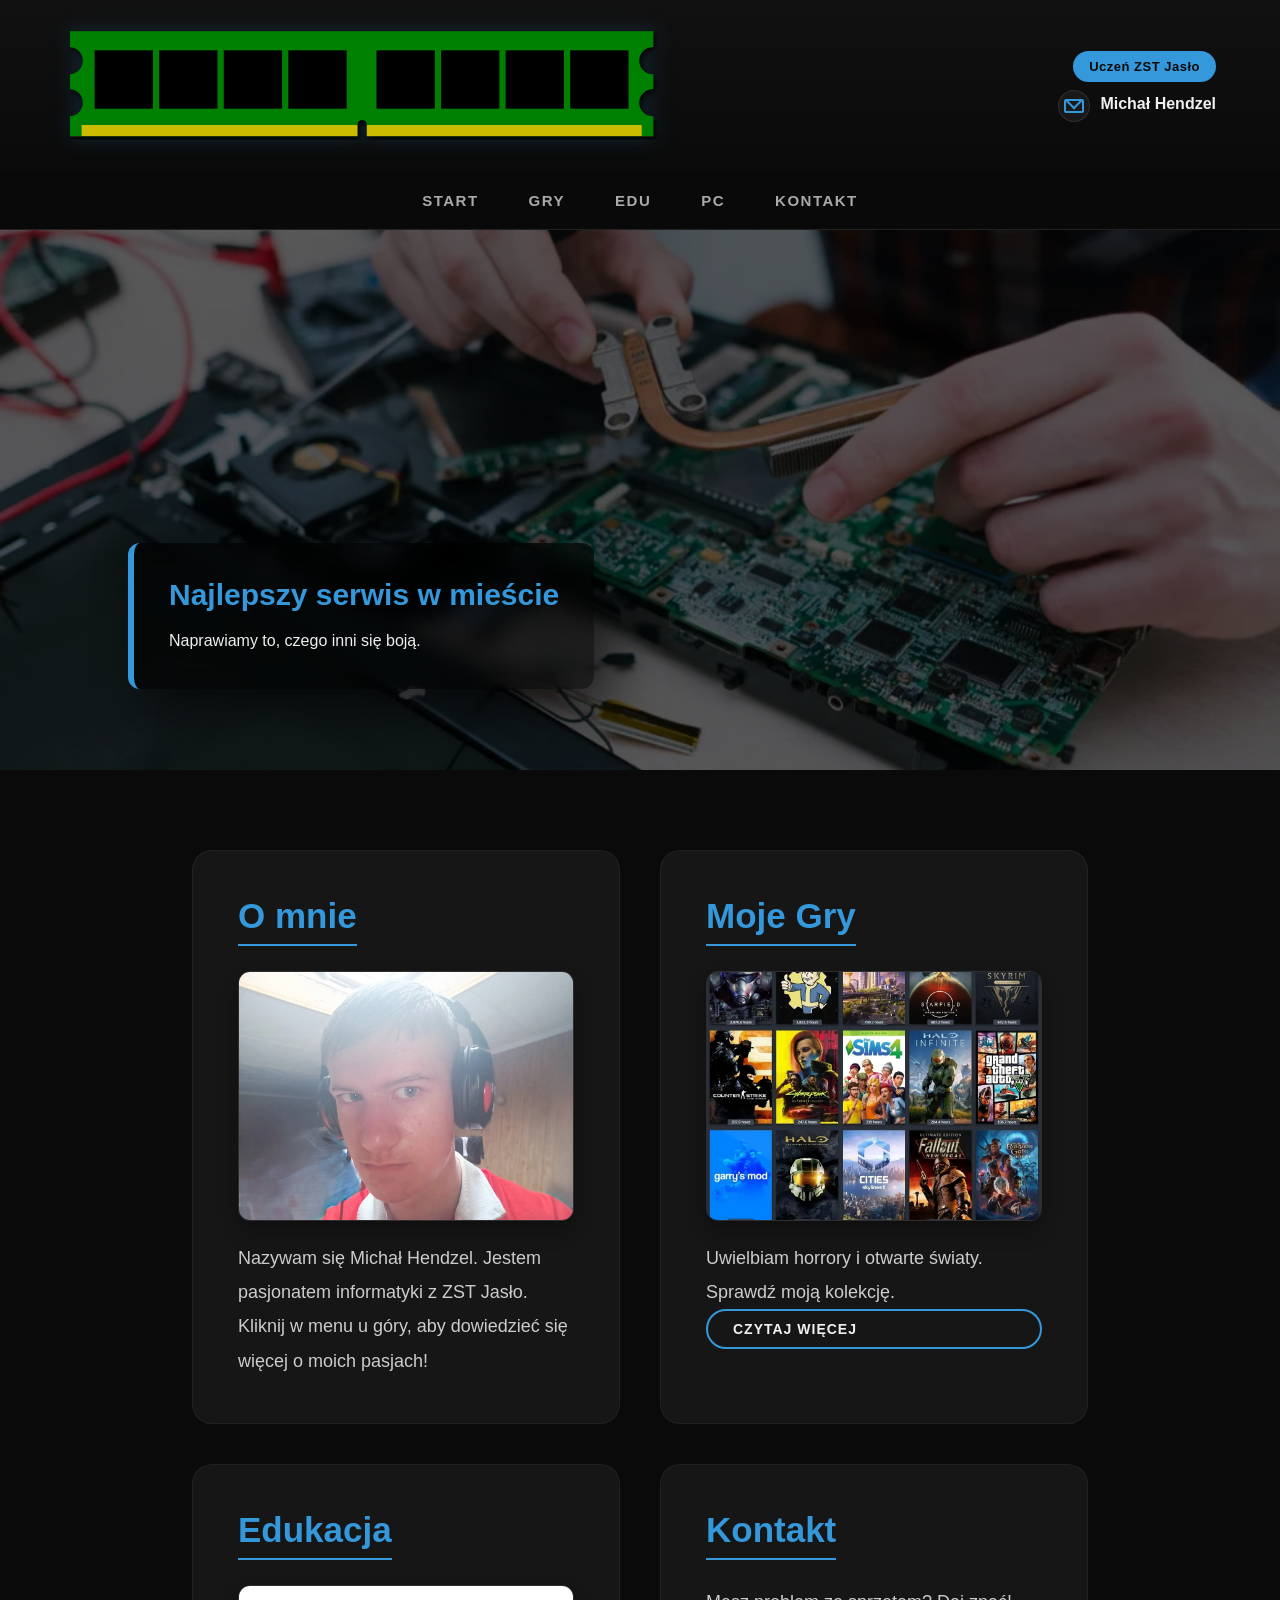
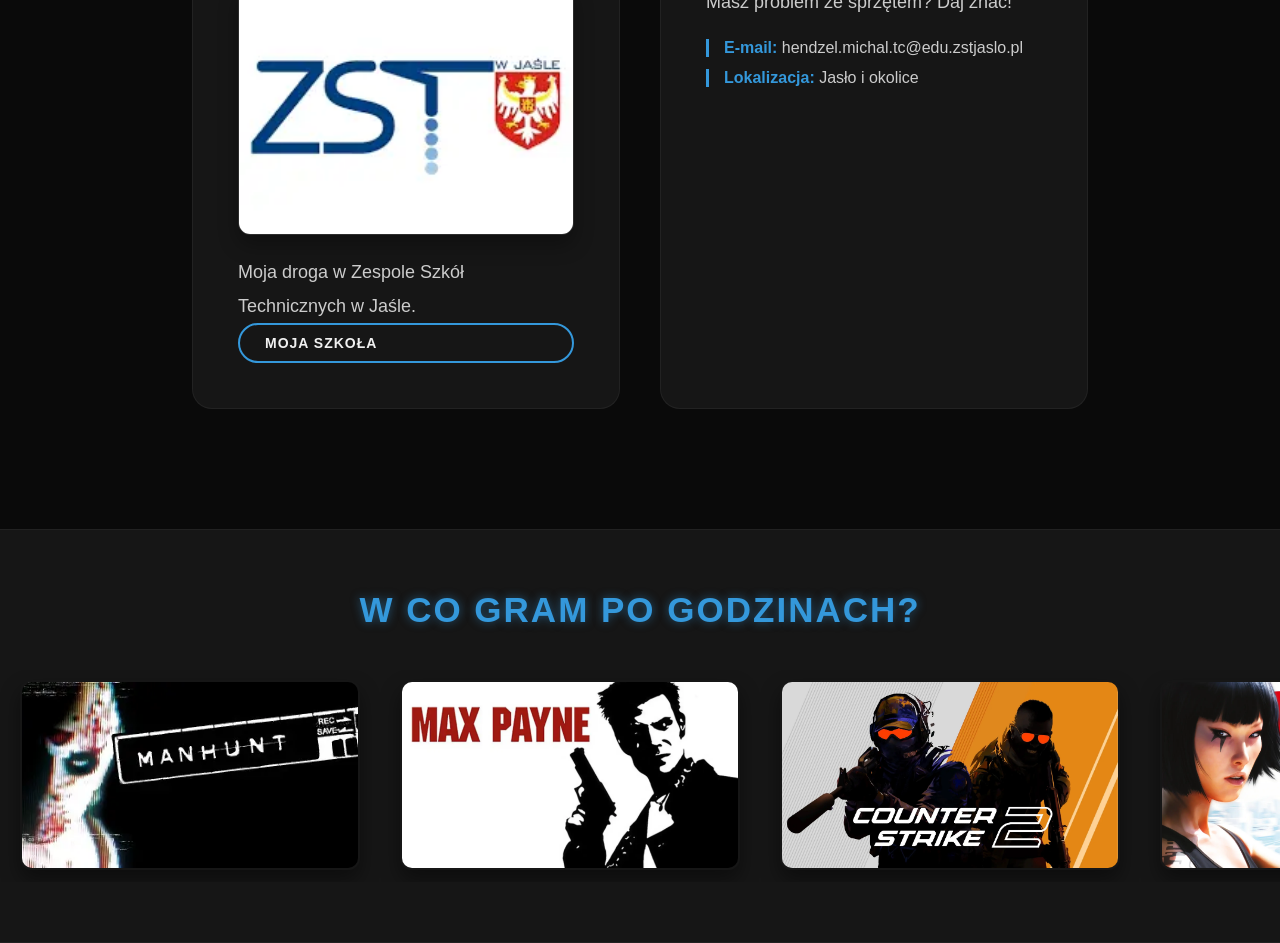
==== index.html @ 5d56629c "Update index.html" ====
<!DOCTYPE html>
<html lang="pl">
<head>
    <meta charset="UTF-8">
    <meta name="description" content="Strona na lekcji Informatyki">
    <meta name="keywords" content="HTML, CSS, Serwis PC, Jasło">
    <meta name="author" content="Michał Hendzel">
    <meta name="viewport" content="width=device-width, initial-scale=1.0">
    <meta name="robots" content="index, follow">
    <link rel="stylesheet" href="styles.css">
    <link rel="shortcut icon" href="favicon.ico" type="image/x-icon">
    <title>Serwis RAM</title>
</head>
<body>
    <div class="wrapper">
        <div class="container">
            <header>
                <div class="titler">
                    <ul>
                        <li>
                            <div class="hoverimage">
                                <a href="index.html"><img src="./ram.webp" fetchpriority="high" width="600" height="110" alt="Serwis RAM Logo"></a>
                            </div>
                        </li>
                        <li class="contact-info">
                            <span class="badge">Uczeń ZST Jasło</span>
                            <a href="mailto:hendzel.michal.tc@edu.zstjaslo.pl" class="mail-link">
                                <div class="emailbox"></div>
                                <span class="user-link">Michał Hendzel</span>
                            </a>
                        </li>
                    </ul>
                </div>
            </header>
        </div>
    </div>
    <nav>
        <ul>
            <li><a href="index.html">Start</a></li>
            <li><a href="gry.html">Gry</a></li>
            <li><a href="edu.html">Edu</a></li>
            <li><a href="pc.html">PC</a></li>
            <li><a href="#kontakt">Kontakt</a></li>
        </ul>
    </nav>
    <div class="slider">
        <div class="slider-track">
            <div class="slide">
                <a><img src="./slider/slide1.webp" fetchpriority="high" alt="Slide 1"></a>
                    <div class="slide-content">
                        <h2>Najlepszy serwis w mieście</h2>
                        <p>Naprawiamy to, czego inni się boją.</p>
                    </div>
            </div>
            <div class="slide">
                <img src="./slider/slide2.webp" loading="lazy" alt="Slide 2">
                    <div class="slide-content">
                        <h2>Innowacje w zakresie technologii</h2>
                        <p>Stawiamy na nowoczesność.</p>
                    </div>
            </div>
            <div class="slide">
                <img src="./slider/slide3.webp" loading="lazy" alt="Slide 3">
                    <div class="slide-content">
                        <h2>Przyjazna atmosfera</h2>
                        <p>Każdy staje się częścią w naprawie sprzętu.</p>
                    </div>
            </div>
            <div class="slide">
                <img src="./slider/slide4.webp" loading="lazy" alt="Slide 4">
                    <div class="slide-content">
                        <h2>Najlepsi profesjonaliści</h2>
                        <p>Gwarantujemy zwrot i zadowolenie klienta.</p>
                    </div>
            </div>
            <div class="slide">
                <img src="./slider/slide5.webp" loading="lazy" alt="Slide 5">
                    <div class="slide-content">
                        <h2>Światowej klasy partnerzy</h2>
                        <p>Najlepsi sponsorzy, którzy mają zaufanie wśród milionów na świecie.</p>
                </div>
            </div>
        </div>
    </div>
    <main class="container-fluid">
        <section id="ja" class="content-card">
            <h2>O mnie</h2>
            <img src="./founder.webp" alt="Zdjęcie o mnie" class="card-img" loading="lazy">
            <p>Nazywam się Michał Hendzel. Jestem pasjonatem informatyki z ZST Jasło.</p>
            <p>Kliknij w menu u góry, aby dowiedzieć się więcej o moich pasjach!</p>
        </section>
        <section class="content-card">
            <h2>Moje Gry</h2>
            <img src="./Games.webp" alt="Gry" class="card-img" loading="lazy">
            <p>Uwielbiam horrory i otwarte światy. Sprawdź moją kolekcję.</p>
            <a href="gry.html" class="footer-btn">Czytaj więcej</a>
        </section>
        <section class="content-card">
            <h2>Edukacja</h2>
            <img src="./Edu.webp" alt="Edukacja" class="card-img" loading="lazy">
            <p>Moja droga w Zespole Szkół Technicznych w Jaśle.</p>
            <a href="edu.html" class="footer-btn">Moja szkoła</a>
        </section>
        <section id="kontakt" class="content-card">
            <h2>Kontakt</h2>
            <p>Masz problem ze sprzętem? Daj znać!</p>
            <ul class="contact-list">
                <li><strong>E-mail:</strong> hendzel.michal.tc@edu.zstjaslo.pl</li>
                <li><strong>Lokalizacja:</strong> Jasło i okolice</li>
            </ul>
        </section>
    </main>
    <div class="games-slider-container">
            <h2 class="games-title">W co gram po godzinach?</h2>
            <div class="games-slider">
                <div class="games-track">
                    <div class="game-item"><a href="https://store.steampowered.com/app/12130/Manhunt"><img src="./gameslider/Game1.webp" loading="lazy" alt="Gra 1"></a></div>
                    <div class="game-item"><a href="https://store.steampowered.com/app/12140/Max_Payne/"><img src="./gameslider/Game2.webp" loading="lazy" alt="Gra 2"></a></div>
                    <div class="game-item"><a href="https://store.steampowered.com/app/730/CounterStrike_2/"><img src="./gameslider/Game3.webp" loading="lazy" alt="Gra 3"></a></div>
                    <div class="game-item"><a href="https://store.steampowered.com/app/17410/Mirrors_Edge"><img src="./gameslider/Game4.webp" loading="lazy" alt="Gra 4"></a></div>
                    <div class="game-item"><a href="https://store.steampowered.com/app/220/HalfLife_2/"><img src="./gameslider/Game5.webp" loading="lazy" alt="Gra 5"></a></div>
                    <div class="game-item"><a href="https://store.steampowered.com/app/12130/Manhunt"><img src="./gameslider/Game1.webp" loading="lazy" alt="Gra 1"></a></div>
                    <div class="game-item"><a href="https://store.steampowered.com/app/12140/Max_Payne/"><img src="./gameslider/Game2.webp" loading="lazy" alt="Gra 2"></a></div>
                    <div class="game-item"><a href="https://store.steampowered.com/app/730/CounterStrike_2/"><img src="./gameslider/Game3.webp" loading="lazy" alt="Gra 3"></a></div>
                    <div class="game-item"><a href="https://store.steampowered.com/app/17410/Mirrors_Edge"><img src="./gameslider/Game4.webp" loading="lazy" alt="Gra 4"></a></div>
                    <div class="game-item"><a href="https://store.steampowered.com/app/220/HalfLife_2/"><img src="./gameslider/Game5.webp" loading="lazy" alt="Gra 5"></a></div>
                </div>
            </div>
        </div>
    <link rel="stylesheet" href="https://cdnjs.cloudflare.com/ajax/libs/font-awesome/6.4.0/css/all.min.css">
</body>
</html>
---- styles.css ----
:root {
  --main-bg: #0a0a0a;
  --text-color: #f0f0f0;
  --accent-color: #3498db;
  --accent-glow: rgba(52, 152, 219, 0.5);
  --glass: rgba(255, 255, 255, 0.05);
  --glass-hover: rgba(255, 255, 255, 0.08);
}

/* scrollbar */
::-webkit-scrollbar {
  width: 10px;
}
::-webkit-scrollbar-track {
  background: #000;
}
::-webkit-scrollbar-thumb {
  background: var(--accent-color);
  border-radius: 5px;
  border: 2px solid #000;
}

* {
  box-sizing: border-box;
  margin: 0;
  padding: 0;
}

html {
  scroll-behavior: smooth;
  font-size: 10px;
}

body {
  background-color: var(--main-bg);
  color: var(--text-color);
  font-family: "Segoe UI", Arial, sans-serif;
  overflow-x: hidden;
}

/* nagłówek */
header {
  padding: 3rem 5%;
  background: linear-gradient(to bottom, #111, transparent);
}

header ul {
  display: flex;
  justify-content: space-between;
  align-items: center;
  list-style-type: none;
  animation: titler 1.2s ease-out forwards;
}

.contact-info {
  display: flex;
  flex-direction: column;
  align-items: flex-end;
  gap: 0.8rem;
}

/* link do maila */
.badge {
  background: var(--accent-color);
  color: #0a0a0a; 
  padding: 0.8rem 1.6rem;
  border-radius: 2rem;
  font-size: 1.3rem;
  font-weight: 800;
  letter-spacing: 0.5px;
}

.mail-link {
  display: flex;
  align-items: center;
  gap: 10px;
  text-decoration: none;
}

/* tło kółka */
.emailbox {
  width: 32px;
  height: 32px;
  border-radius: 50%;
  background: var(--glass);
  position: relative;
  display: flex;
  justify-content: center;
  align-items: center;
  border: 1px solid rgba(255, 255, 255, 0.1);
  transition: 0.3s;
}

/* prostokąt koperty */
.emailbox::before {
  content: "";
  width: 16px;
  height: 10px;
  border: 2px solid var(--accent-color);
  border-radius: 2px;
  position: absolute;
}

/* trójkąt klapki */
.emailbox::after {
  content: "";
  position: absolute;
  width: 10px;
  height: 10px;
  border-left: 2px solid var(--accent-color);
  border-bottom: 2px solid var(--accent-color);
  transform: rotate(-45deg);
  top: 4px;
}

/* hover */
.mail-link:hover .emailbox {
  background: var(--glass-hover);
  box-shadow: 0 0 10px var(--accent-glow);
}

.user-link {
  color: var(--text-color) !important;
  text-decoration: none !important;
  font-size: 1.6rem;
  font-weight: 600;
  transition: all 0.3s ease;
  border-bottom: 1px solid transparent;
  padding-bottom: 2px;
}

.user-link:hover {
  color: var(--accent-color) !important;
  text-shadow: 0 0 10px var(--accent-glow);
  border-bottom: 1px solid var(--accent-color);
}

.hoverimage {
  filter: drop-shadow(0 0 10px rgba(52, 152, 219, 0.2));
  transition: 0.5s cubic-bezier(0.175, 0.885, 0.32, 1.275);
}

.hoverimage:hover {
  transform: scale(1.05) rotate(-1deg);
  filter: drop-shadow(0 0 20px var(--accent-color));
}

@keyframes titler {
  0% {
    opacity: 0;
    transform: translateY(20px);
  }
  100% {
    opacity: 1;
    transform: translateY(0);
  }
}

/* nawigacja */
nav {
  position: sticky;
  top: 0;
  width: 100%;
  background-color: rgba(10, 10, 10, 0.85);
  backdrop-filter: blur(12px);
  z-index: 1000;
  padding: 2rem 0;
  border-bottom: 1px solid rgba(255, 255, 255, 0.1);
}

nav ul {
  display: flex;
  justify-content: center;
  list-style: none;
  gap: 5rem;
}

nav ul li a {
  color: #aaa;
  text-decoration: none;
  font-size: 1.5rem;
  font-weight: 700;
  text-transform: uppercase;
  transition: 0.3s;
  letter-spacing: 1.5px;
}

nav ul li a:hover {
  color: var(--accent-color);
  text-shadow: 0 0 12px var(--accent-glow);
}

/* slider */
.slider {
  width: 100%;
  height: 60vh;
  overflow: hidden;
  position: relative;
}

.slider-track {
  width: 500%;
  height: 100%;
  display: flex;
  animation: sliding 25s infinite ease-in-out;
}

.slide {
  width: 20%;
  height: 100%;
  position: relative;
}

.slide img {
  width: 100%;
  height: 100%;
  object-fit: cover;
  filter: brightness(0.35);
}

.slide-content {
  position: absolute;
  bottom: 15%;
  left: 10%;
  background: rgba(0, 0, 0, 0.65);
  backdrop-filter: blur(10px);
  padding: 3.5rem;
  border-radius: 12px;
  max-width: 600px;
  border-left: 6px solid var(--accent-color);
  box-shadow: 20px 20px 50px rgba(0, 0, 0, 0.6);
}

.slide-content h2 {
  font-size: 3rem;
  margin-bottom: 1.5rem;
  color: var(--accent-color);
}

.slide-content p {
  font-size: 1.6rem;
  line-height: 1.7;
  color: #eee;
}

@keyframes sliding {
  0%, 15% { transform: translateX(0); }
  20%, 35% { transform: translateX(-20%); }
  40%, 55% { transform: translateX(-40%); }
  60%, 75% { transform: translateX(-60%); }
  80%, 95% { transform: translateX(-80%); }
  100% { transform: translateX(0); }
}

/* treść */
.container-fluid {
  padding: 8rem 15%;
  display: grid;
  grid-template-columns: repeat(auto-fit, minmax(400px, 1fr));
  gap: 4rem;
}

.content-card {
  background: var(--glass);
  padding: 4.5rem;
  border-radius: 20px;
  border: 1px solid rgba(255, 255, 255, 0.05);
  transition: 0.4s cubic-bezier(0.4, 0, 0.2, 1);
  display: flex;
  flex-direction: column;
}

.content-card:hover {
  background: var(--glass-hover);
  transform: translateY(-8px);
  border-color: var(--accent-color);
  box-shadow: 0 20px 40px rgba(0, 0, 0, 0.4);
}

.content-card h2 {
  font-size: 3.5rem;
  margin-bottom: 2.5rem;
  color: var(--accent-color);
  display: inline-block;
  border-bottom: 2px solid var(--accent-color);
  padding-bottom: 8px;
  align-self: flex-start;
}

.container-fluid p {
  font-size: 1.8rem;
  line-height: 1.9;
  color: #ccc;
}

strong {
  color: var(--accent-color);
}

footer {
  text-align: center;
  padding: 6rem;
  color: #aaa;
  font-size: 1.3rem;
}

.footer-line {
  width: 80px;
  height: 2px;
  background: var(--accent-color);
  margin: 0 auto 2.5rem;
  opacity: 0.4;
}

/* zdjęcia */
.card-img {
  width: 100%;
  height: 250px;
  object-fit: cover;
  border-radius: 12px;
  margin-bottom: 2rem;
  border: 1px solid rgba(255, 255, 255, 0.1);
  box-shadow: 0 10px 20px rgba(0, 0, 0, 0.3);
}

/* kontakt */
.contact-list {
  list-style: none;
  margin-top: 2rem;
}

.contact-list li {
  font-size: 1.6rem;
  color: #ccc;
  margin-bottom: 1.2rem;
  padding-left: 1.5rem;
  border-left: 3px solid var(--accent-color);
}

/* przyciski footer */
.footer-buttons {
  display: flex;
  justify-content: center;
  gap: 2rem;
  margin-bottom: 3rem;
  flex-wrap: wrap;
}

.footer-btn {
  background: transparent;
  color: var(--text-color);
  text-decoration: none;
  padding: 1rem 2.5rem;
  border: 2px solid var(--accent-color);
  border-radius: 30px;
  font-size: 1.4rem;
  font-weight: 600;
  transition: 0.3s cubic-bezier(0.175, 0.885, 0.32, 1.275);
  text-transform: uppercase;
  letter-spacing: 1px;
}

.footer-btn:hover {
  background: var(--accent-color);
  color: #fff;
  box-shadow: 0 0 15px var(--accent-glow);
  transform: translateY(-3px);
}

/* na smartfony */
.hoverimage img {
  max-width: 100%;
  height: auto;
}

/* socjale */
.social-media {
  display: flex;
  justify-content: center;
  gap: 2rem;
  margin-bottom: 2.5rem;
}

.social-icon {
  display: flex;
  justify-content: center;
  align-items: center;
  width: 50px;
  height: 50px;
  background: var(--glass);
  color: var(--text-color);
  text-decoration: none;
  border-radius: 50%;
  font-size: 2.2rem;
  border: 1px solid rgba(255, 255, 255, 0.1);
  transition: 0.4s cubic-bezier(0.175, 0.885, 0.32, 1.275);
}

.social-icon.steam:hover {
  background: #171a21;
  color: #fff;
  box-shadow: 0 0 20px #171a21;
  border-color: #171a21;
  transform: translateY(-5px);
}
.social-icon.facebook:hover {
  background: #1877f2;
  color: #fff;
  box-shadow: 0 0 20px #1877f2;
  border-color: #1877f2;
  transform: translateY(-5px);
}
.social-icon.youtube:hover {
  background: #ff0000;
  color: #fff;
  box-shadow: 0 0 20px #ff0000;
  border-color: #ff0000;
  transform: translateY(-5px);
}

/* Slider z grami */
.games-track {
  display: flex;
  width: calc(380px * 10); 
  animation: scrollGames 25s linear infinite;
}

.games-slider-container {
  padding: 6rem 0;
  margin-top: 4rem;
  background: var(--glass);
  border-top: 1px solid rgba(255, 255, 255, 0.05);
  border-bottom: 1px solid rgba(255, 255, 255, 0.05);
}

.games-title {
  text-align: center;
  font-size: 3.5rem;
  color: var(--accent-color);
  margin-bottom: 4rem;
  text-transform: uppercase;
  letter-spacing: 2px;
  text-shadow: 0 0 10px var(--accent-glow);
}

.games-slider {
  overflow: hidden;
  position: relative;
  width: 100%;
  padding: 1rem 0;
}

.games-slider:hover .games-track {
  animation-play-state: paused;
}

.game-item {
  width: 340px;
  margin: 0 20px;
  flex-shrink: 0;
}

.game-item img {
  width: 100%;
  height: 190px;
  object-fit: cover;
  border-radius: 12px;
  box-shadow: 0 10px 20px rgba(0, 0, 0, 0.4);
  border: 2px solid transparent;
  transition: 0.3s cubic-bezier(0.175, 0.885, 0.32, 1.275);
}

.game-item:hover img {
  transform: scale(1.08) translateY(-10px);
  border-color: var(--accent-color);
  box-shadow: 0 15px 30px var(--accent-glow);
}

@keyframes scrollGames {
  0% { transform: translateX(0); }
  100% { transform: translateX(calc(-380px * 5)); }
}

/* mediaquerry */
@media (max-width: 768px) {
  header ul {
    flex-direction: column;
    gap: 2.5rem;
    text-align: center;
  }
  
  .contact-info { align-items: center; }

  nav ul {
    gap: 1.5rem;
    flex-wrap: wrap; 
    padding: 0 1.5rem;
  }
  
  nav ul li a { font-size: 1.3rem; }

  .slide-content {
    width: 90%;
    left: 5%;
    bottom: 5%;
    padding: 2rem;
  }
  
  .slide-content h2 { font-size: 2.2rem; }
  .slide-content p { font-size: 1.4rem; }

  .container-fluid {
    padding: 4rem 5%;
    grid-template-columns: 1fr;
  }
  
  .content-card { padding: 2.5rem; }
  .content-card h2 { font-size: 2.8rem; }
  .container-fluid p { font-size: 1.6rem; }

  .footer-buttons {
    flex-direction: column;
    align-items: center;
    gap: 1.5rem;
  }
  
  .footer-btn { width: 80%; text-align: center; }
  .games-title { font-size: 2.5rem; }
}
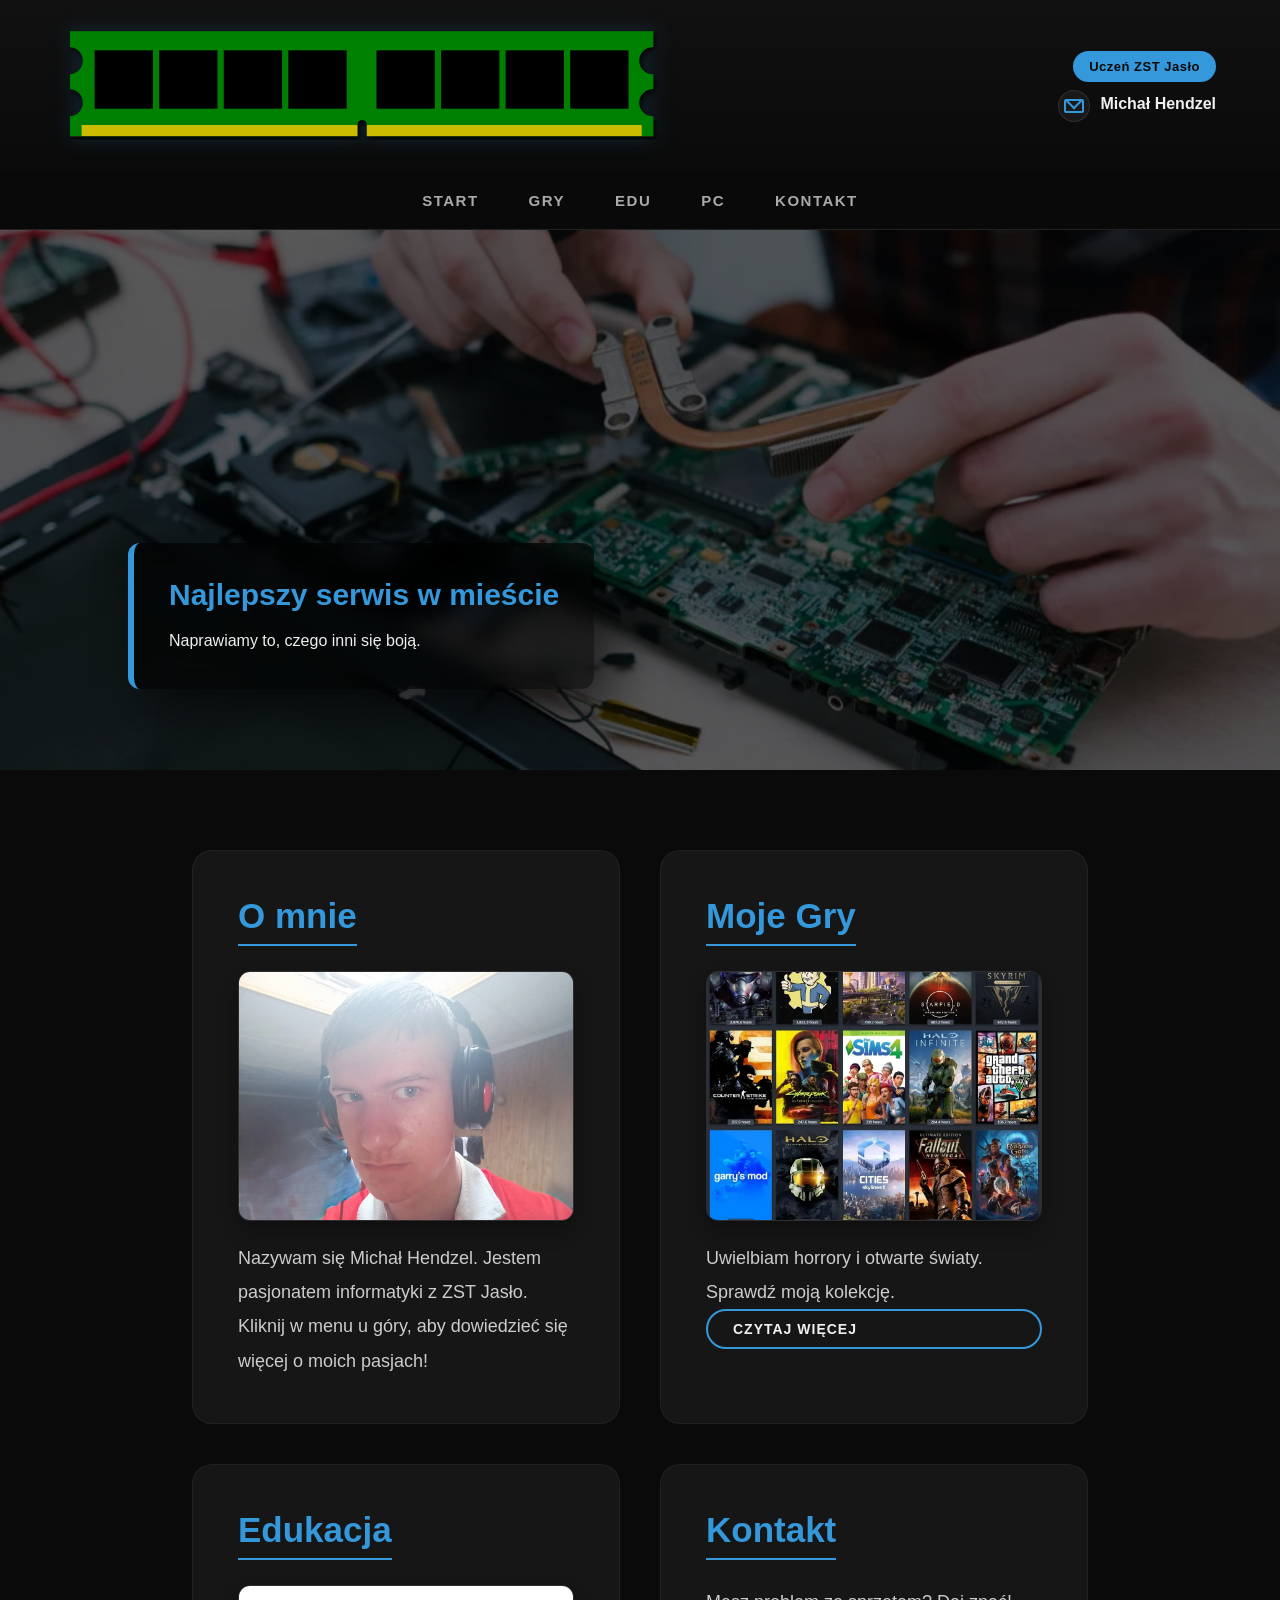
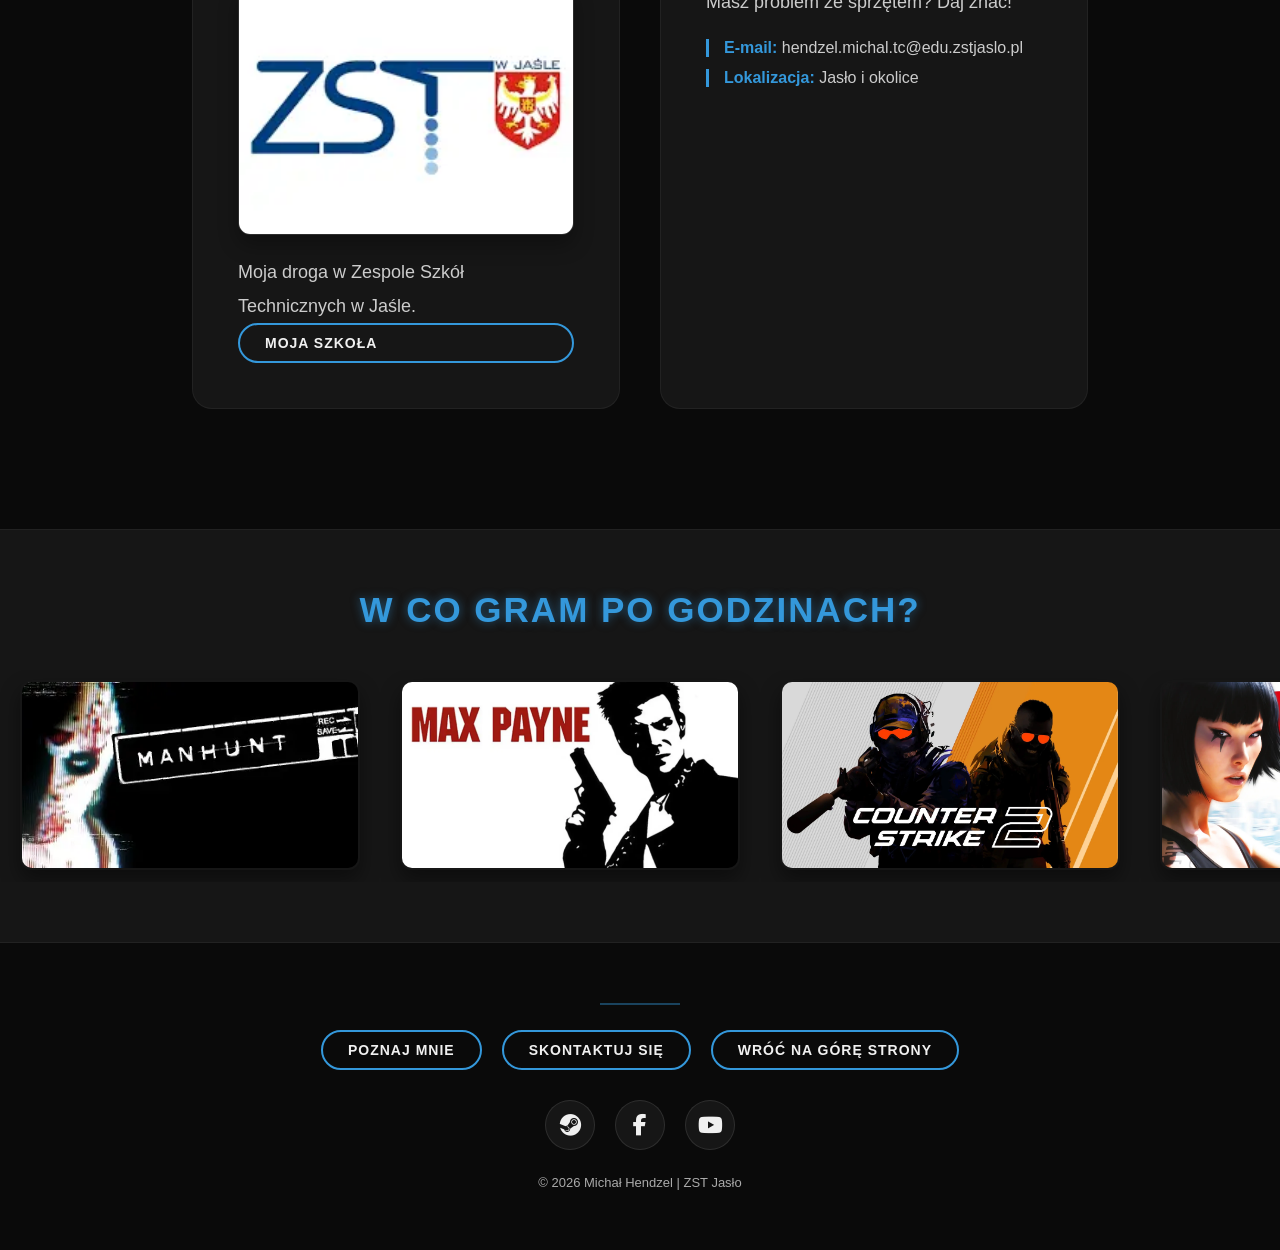
==== commit 9c838f4c: "Update index.html" ====
--- a/index.html
+++ b/index.html
@@ -127,6 +127,20 @@
                 </div>
             </div>
         </div>
+    <footer>
+            <div class="footer-line"></div>
+            <div class="footer-buttons">
+                <a href="#ja" class="footer-btn">Poznaj mnie</a>
+                <a href="#kontakt" class="footer-btn">Skontaktuj się</a>
+                <a href="#" class="footer-btn">Wróć na górę strony</a>
+            </div>
+            <div class="social-media">
+                <a href="https://steamcommunity.com/id/GamerPlayer97" class="social-icon steam" target="_blank" title="Mój Steam"><i class="fa-brands fa-steam"></i></a>
+                <a href="https://www.facebook.com/people/Micha%C5%82-Hendzel/pfbid0318wkcuoJ5RWeJetT8RRsPYd2ovLjN7EcQnAsqYCPw63MUCGpZYva2mGZDVVe5e88l" class="social-icon facebook" target="_blank" title="Mój Facebook"><i class="fa-brands fa-facebook-f"></i></a>
+                <a href="https://www.youtube.com/@Micha%C5%82Hendzel-s5s" class="social-icon youtube" target="_blank" title="Mój YouTube"><i class="fa-brands fa-youtube"></i></a>
+            </div>
+        <p>&copy; 2026 Michał Hendzel | ZST Jasło</p>
+    </footer>
     <link rel="stylesheet" href="https://cdnjs.cloudflare.com/ajax/libs/font-awesome/6.4.0/css/all.min.css">
 </body>
 </html>
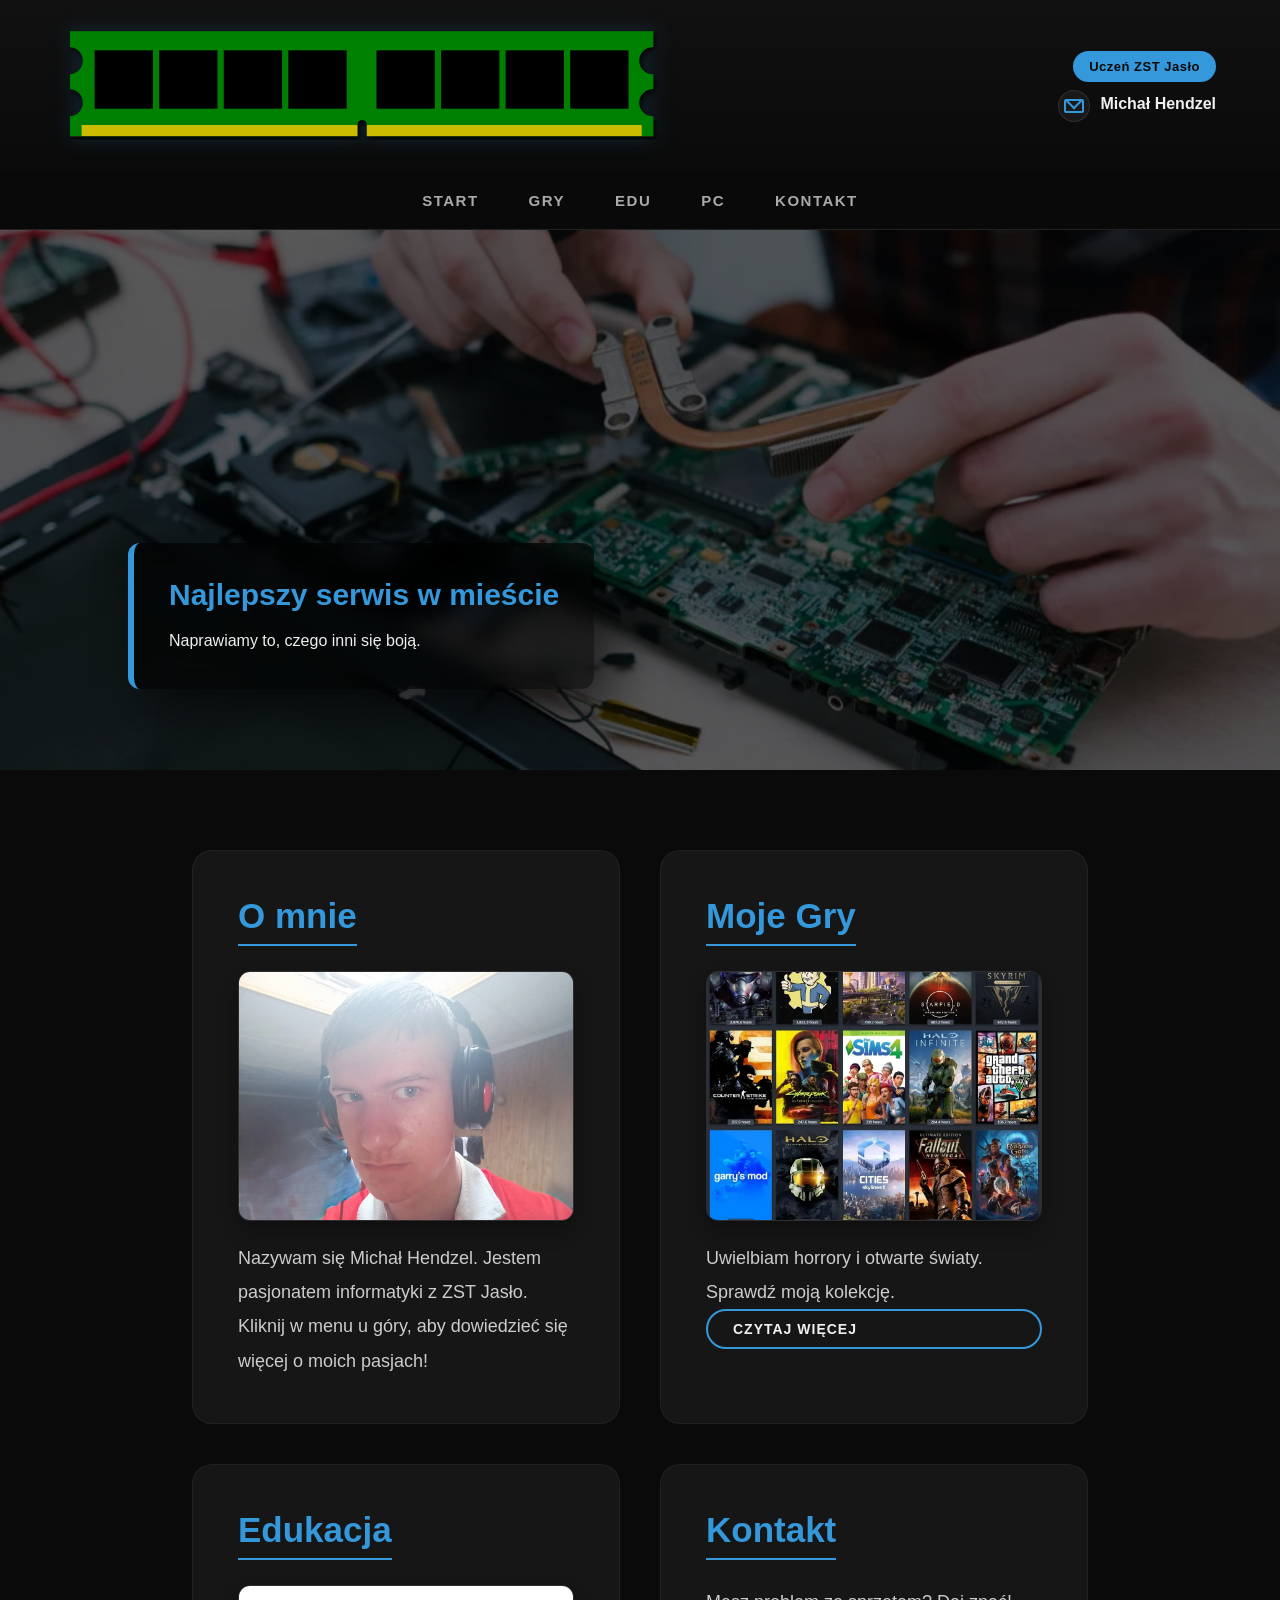
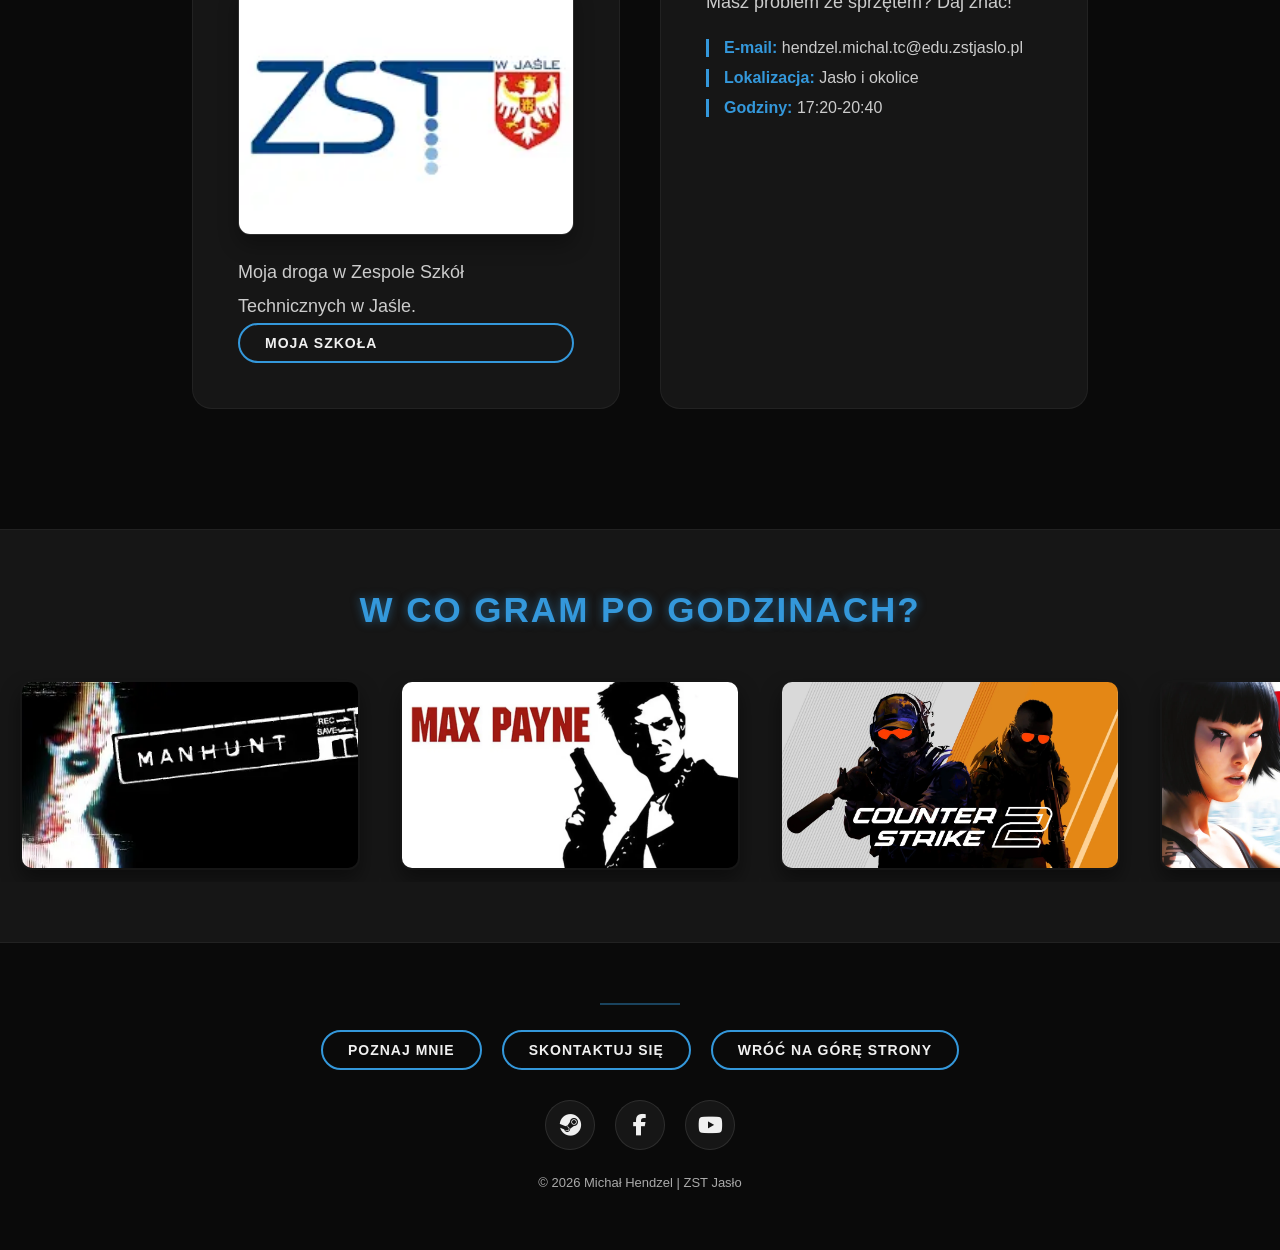
==== commit c3c6f264: "Update index.html" ====
--- a/index.html
+++ b/index.html
@@ -107,6 +107,7 @@
             <ul class="contact-list">
                 <li><strong>E-mail:</strong> hendzel.michal.tc@edu.zstjaslo.pl</li>
                 <li><strong>Lokalizacja:</strong> Jasło i okolice</li>
+                <li><strong>Godziny:</strong> 17:20-20:40</li>
             </ul>
         </section>
     </main>
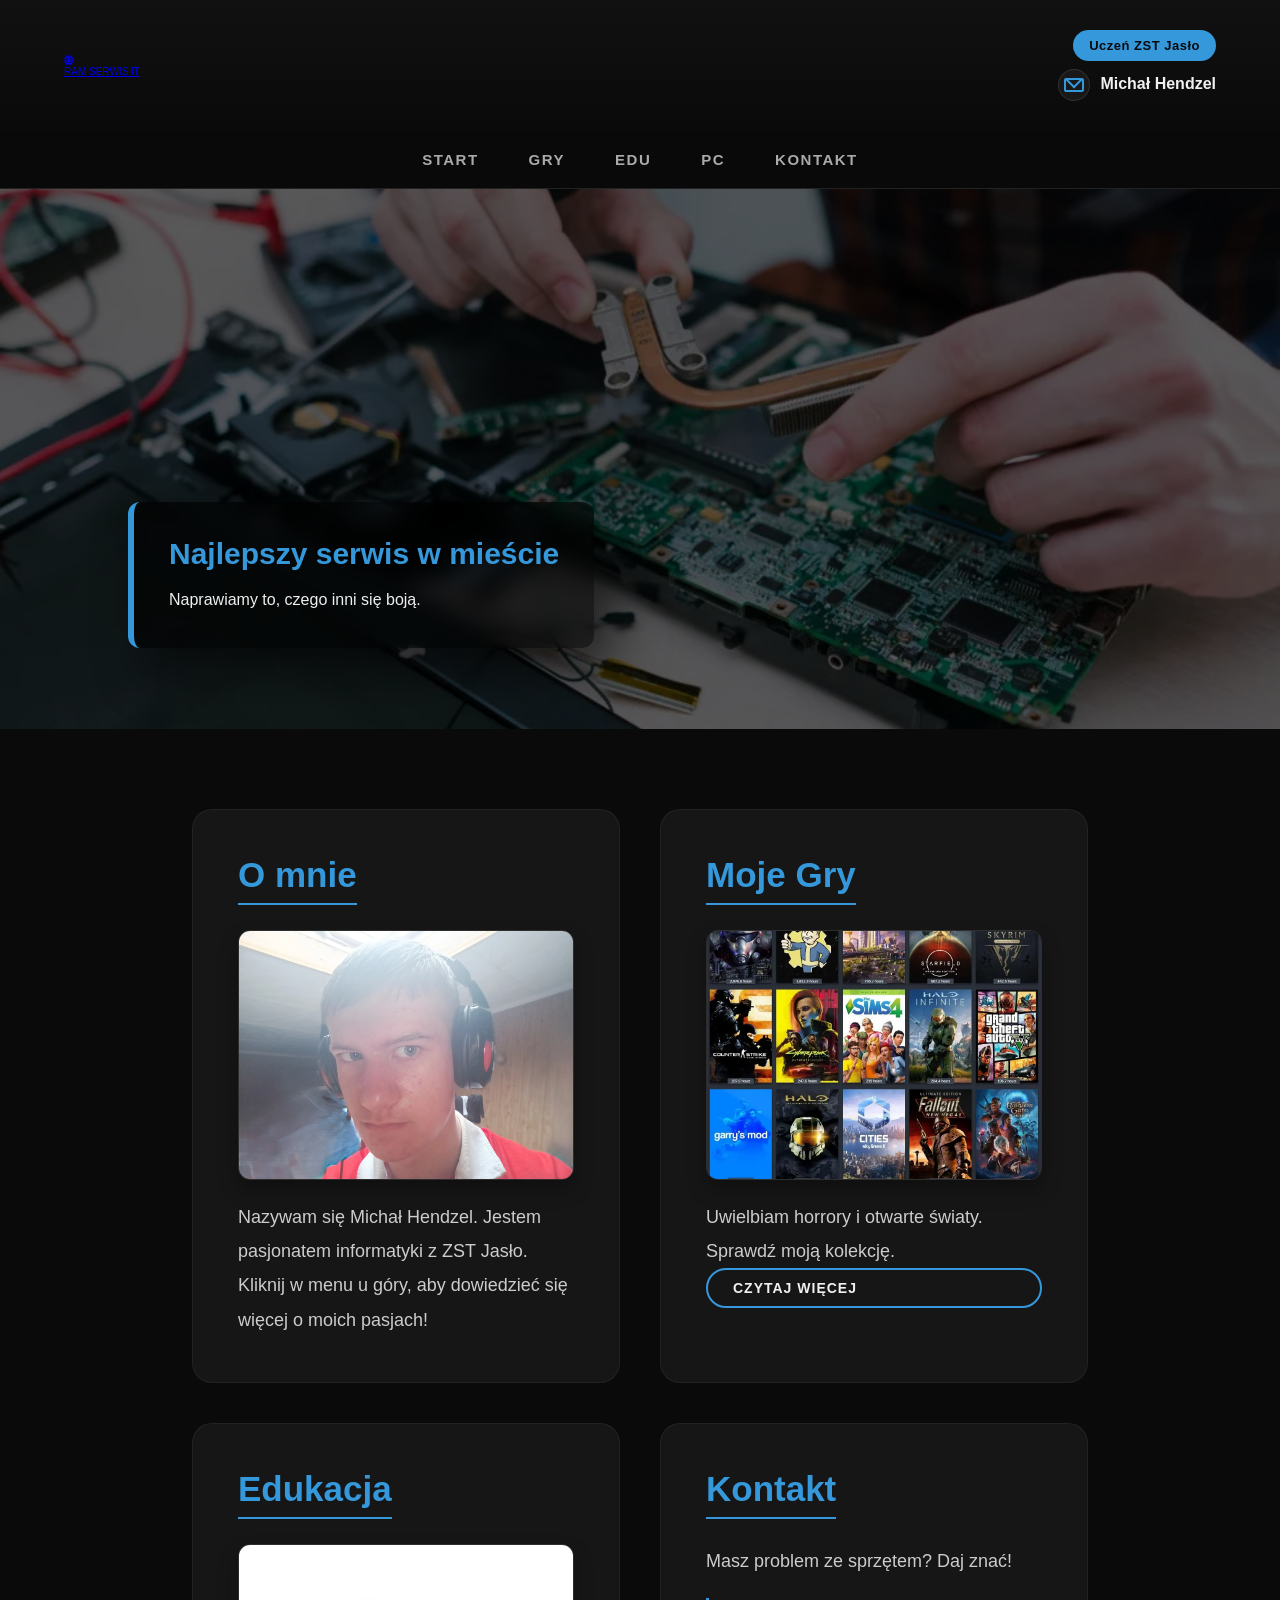
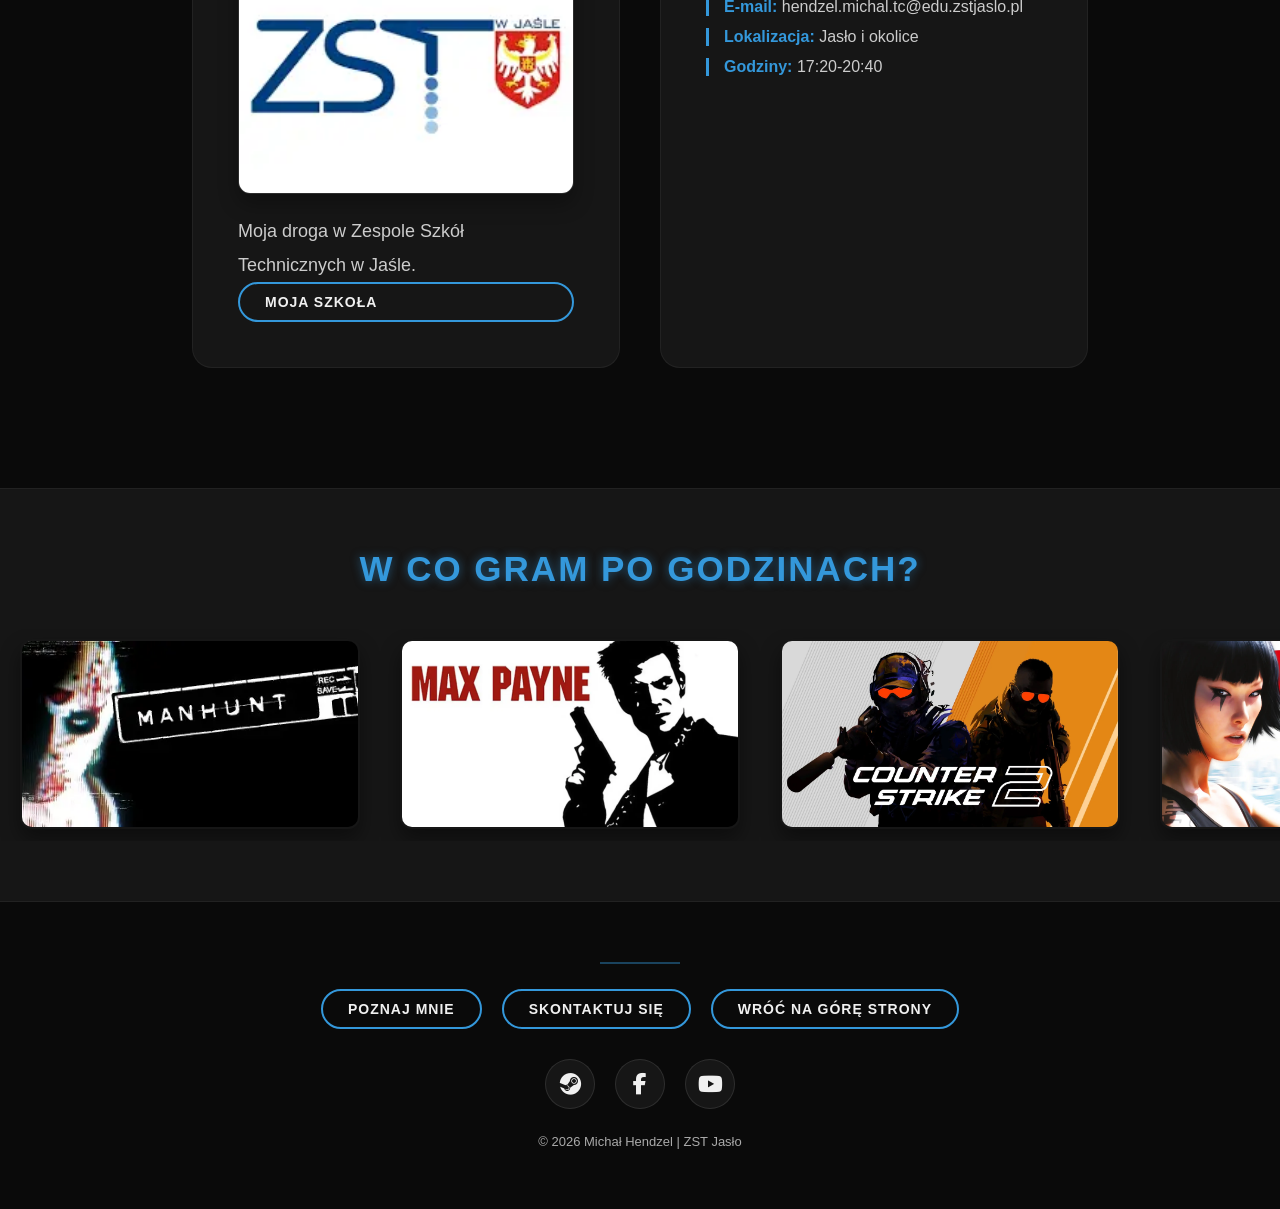
==== commit d7217c33: "Update index.html" ====
--- a/index.html
+++ b/index.html
@@ -18,9 +18,17 @@
                 <div class="titler">
                     <ul>
                         <li>
-                            <div class="hoverimage">
-                                <a href="index.html"><img src="./ram.webp" fetchpriority="high" width="600" height="110" alt="Serwis RAM Logo"></a>
-                            </div>
+                            <a href="index.html" class="logo-link">
+                                <div class="modern-logo">
+                                    <div class="logo-icon-box">
+                                        <i class="fa-solid fa-microchip logo-icon"></i>
+                                    </div>
+                                    <div class="logo-text-group">
+                                        <span class="logo-text">R<span>A</span>M</span>
+                                        <span class="logo-sub">SERWIS IT</span>
+                                    </div>
+                                </div>
+                            </a>
                         </li>
                         <li class="contact-info">
                             <span class="badge">Uczeń ZST Jasło</span>
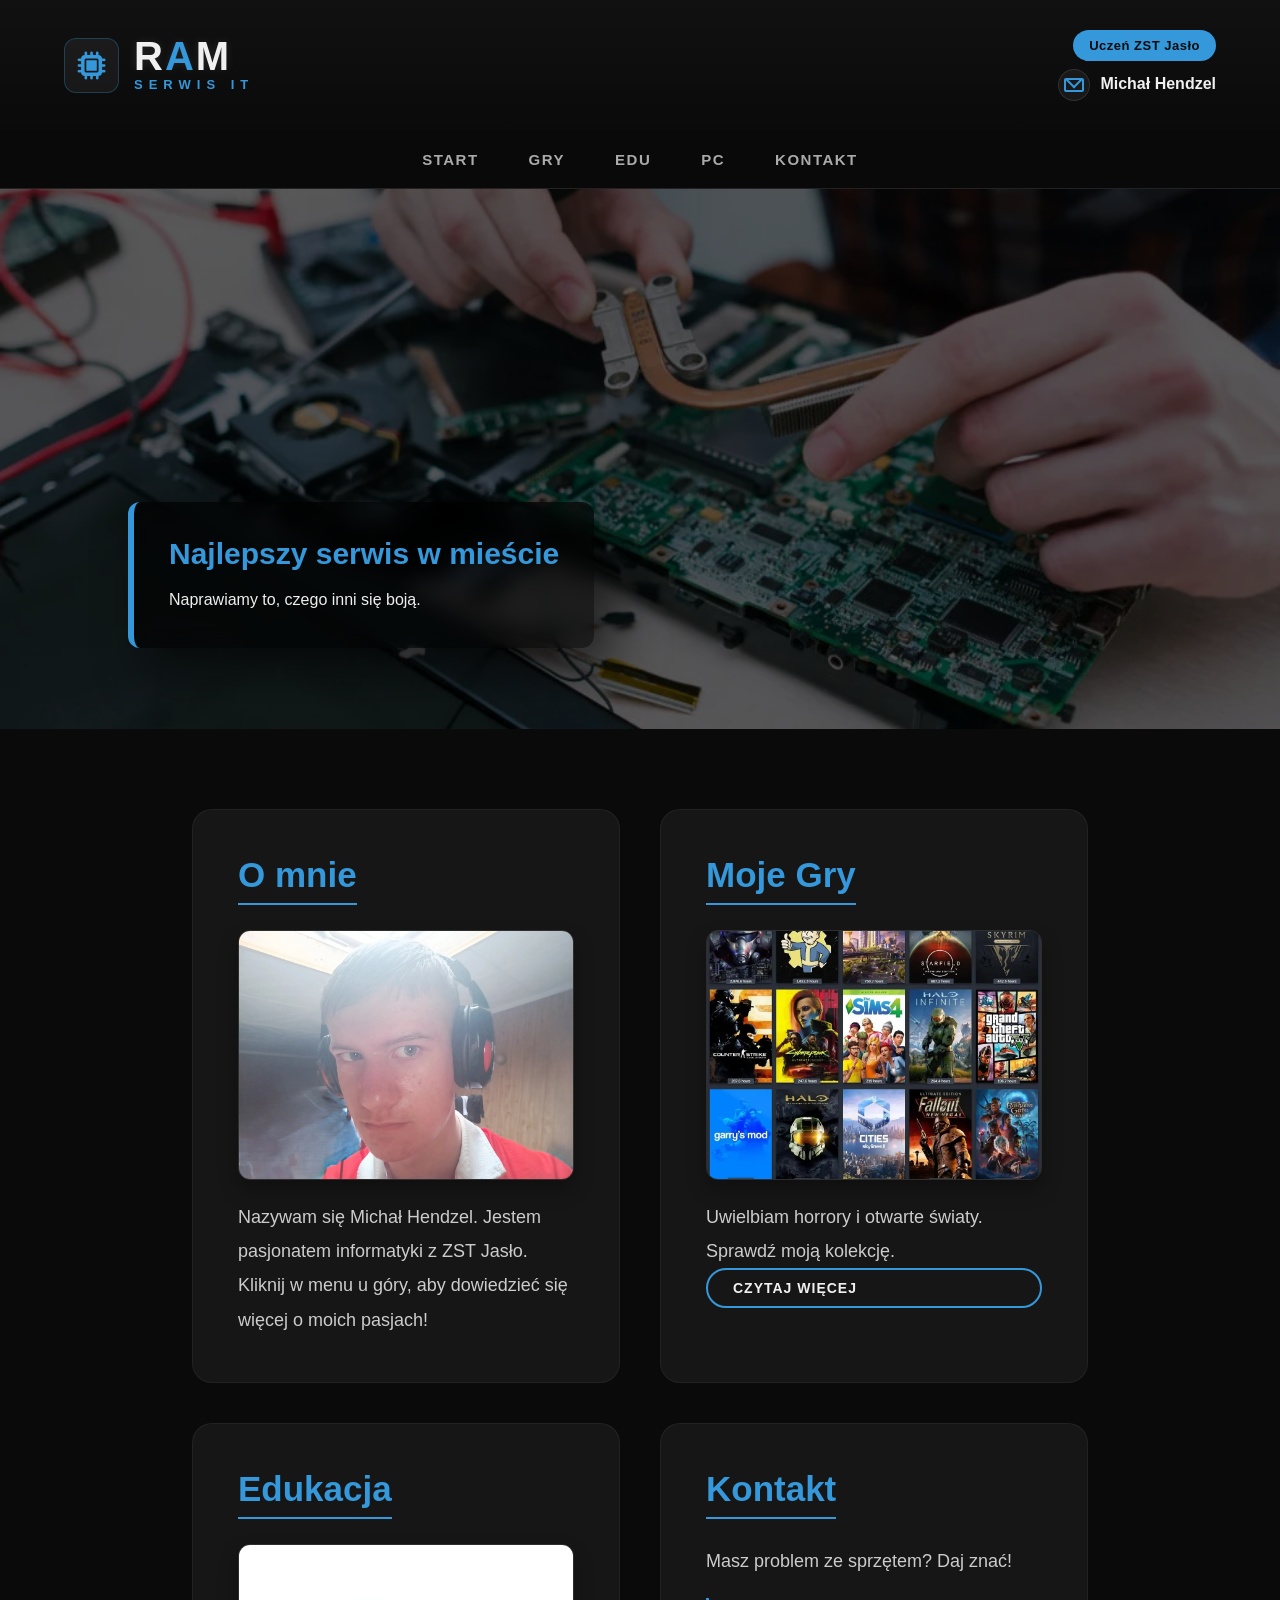
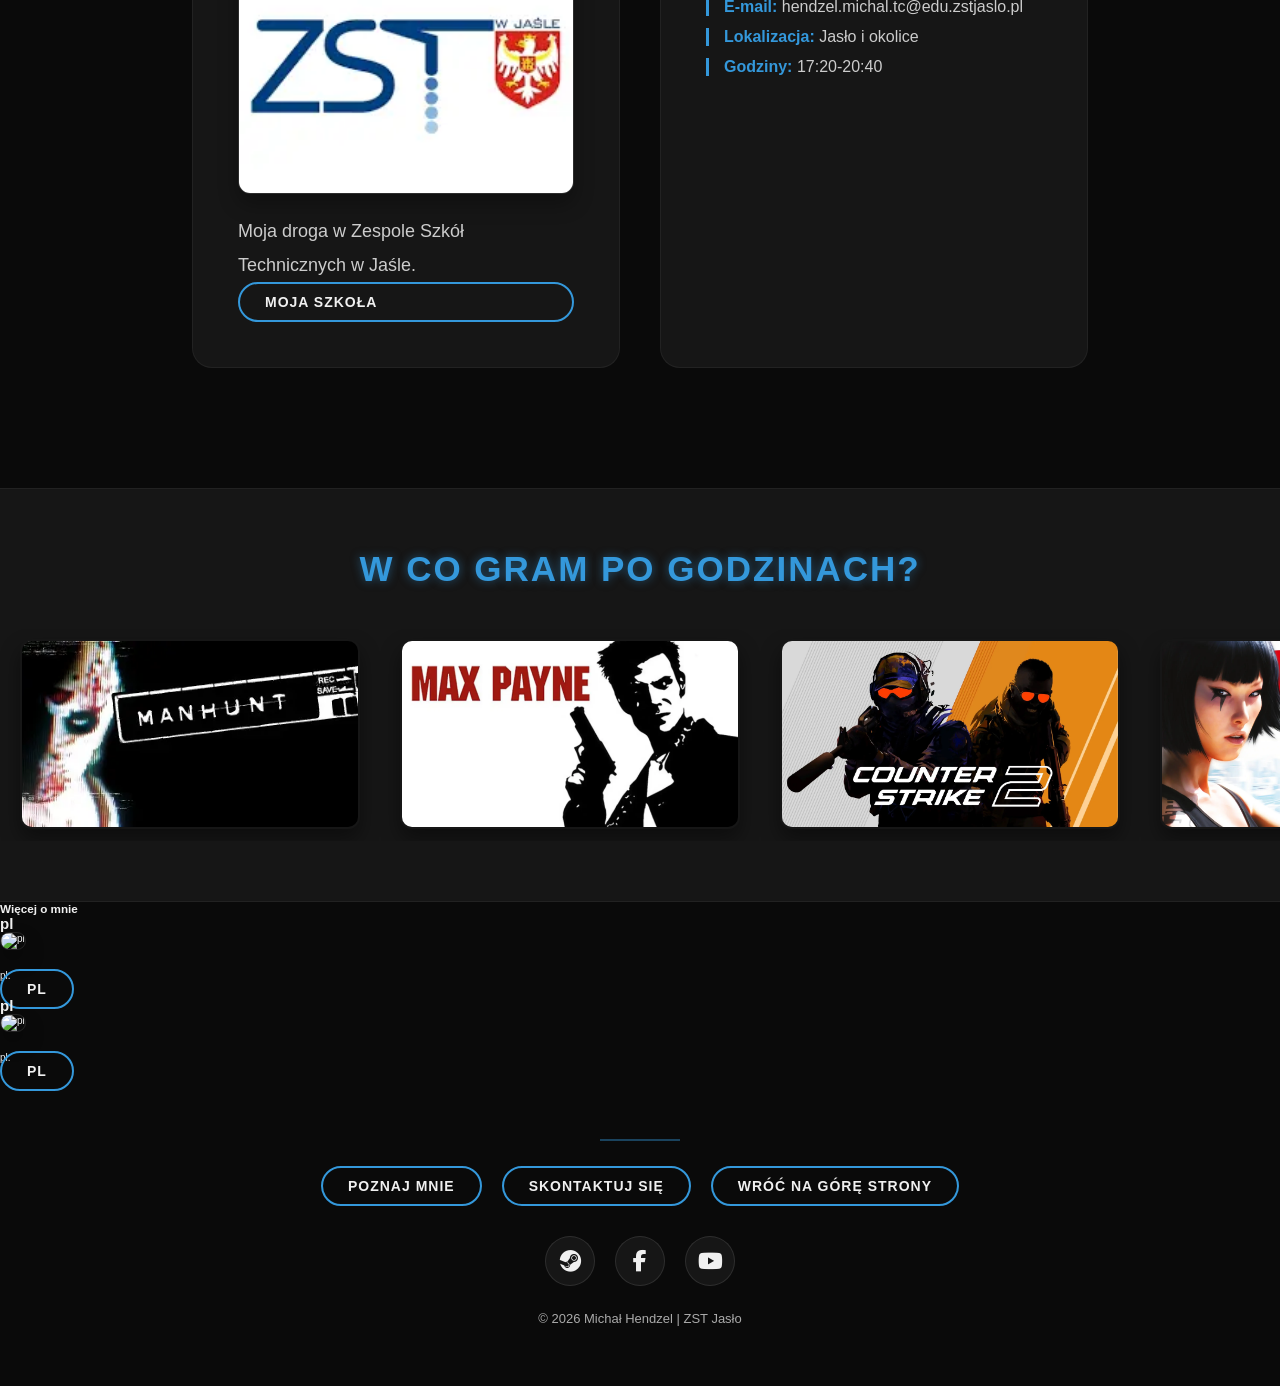
==== commit e2efc5fe: "Update index.html" ====
--- a/index.html
+++ b/index.html
@@ -136,6 +136,21 @@
                 </div>
             </div>
         </div>
+    <div class="cards">
+            <h3 class="cards-title">Więcej o mnie</h3>
+            <section class="anothercontent">
+                <h2>pl</h2>
+                <img src="pl" alt="pl" class="card-img" loading="lazy">
+                <p>pl.</p>
+                <a href="pl" class="footer-btn">pl</a>
+            </section>
+            <section class="anothercontent">
+                <h2>pl</h2>
+                <img src="pl" alt="pl" class="card-img" loading="lazy">
+                <p>pl.</p>
+                <a href="pl" class="footer-btn">pl</a>
+            </section>
+        </div>
     <footer>
             <div class="footer-line"></div>
             <div class="footer-buttons">
--- a/styles.css
+++ b/styles.css
@@ -135,14 +135,81 @@
   border-bottom: 1px solid var(--accent-color);
 }
 
-.hoverimage {
-  filter: drop-shadow(0 0 10px rgba(52, 152, 219, 0.2));
-  transition: 0.5s cubic-bezier(0.175, 0.885, 0.32, 1.275);
-}
-
-.hoverimage:hover {
+/* logo */
+
+.logo-link {
+  text-decoration: none !important;
+  display: block;
+}
+
+.modern-logo {
+ 	display: flex;
+  align-items: center;
+  gap: 15px;
+  transition: 0.3s cubic-bezier(0.175, 0.885, 0.32, 1.275);
+}
+
+.modern-logo:hover {
   transform: scale(1.05) rotate(-1deg);
-  filter: drop-shadow(0 0 20px var(--accent-color));
+  filter: drop-shadow(0 0 15px var(--accent-glow));
+}
+
+.logo-icon-box {
+  width: 55px;
+  height: 55px;
+  background: var(--glass);
+  border-radius: 12px;
+  display: flex;
+  justify-content: center;
+  align-items: center;
+  border: 1px solid rgba(52, 152, 219, 0.3);
+  transition: 0.4s;
+}
+
+.logo-icon {
+  font-size: 2.8rem;
+  color: var(--accent-color);
+  transition: 0.4s;
+}
+
+.logo-text-group {
+  display: flex;
+  flex-direction: column;
+  justify-content: center;
+}
+
+.logo-text {
+  font-size: 4rem;
+  font-weight: 900;
+  color: var(--text-color);
+  letter-spacing: 2px;
+  text-transform: uppercase;
+  line-height: 0.85;
+  text-shadow: 0 0 10px rgba(255, 255, 255, 0.1);
+}
+
+.logo-text span {
+color: var(--accent-color);
+}
+
+.logo-sub {
+  font-size: 1.3rem;
+  font-weight: 700;
+  color: var(--accent-color);
+  letter-spacing: 6px;
+  text-transform: uppercase;
+  margin-top: 4px;
+}
+
+.logo-link:hover .logo-icon-box {
+  background: var(--accent-color);
+  border-color: var(--text-color);
+  box-shadow: 0 0 20px var(--accent-color);
+}
+
+.logo-link:hover .logo-icon {
+  color: #000;
+  transform: rotate(15deg);
 }
 
 @keyframes titler {
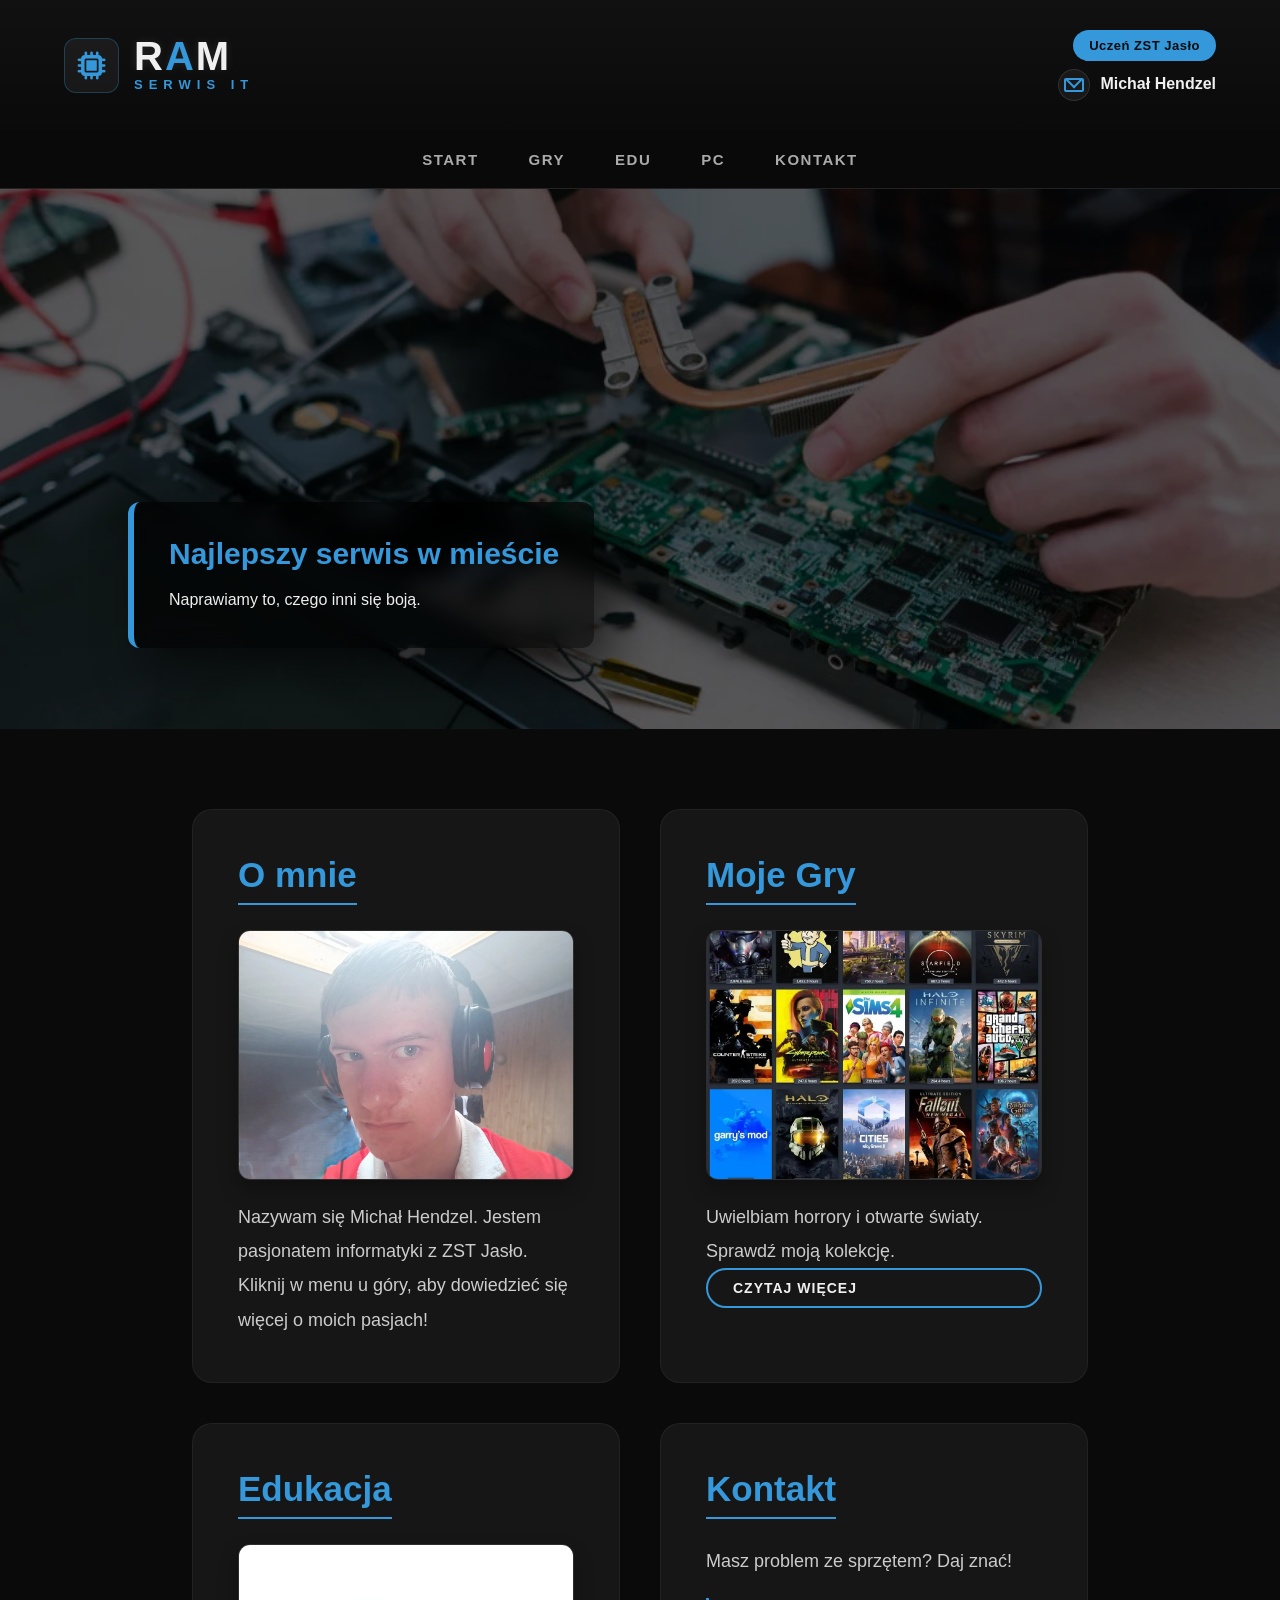
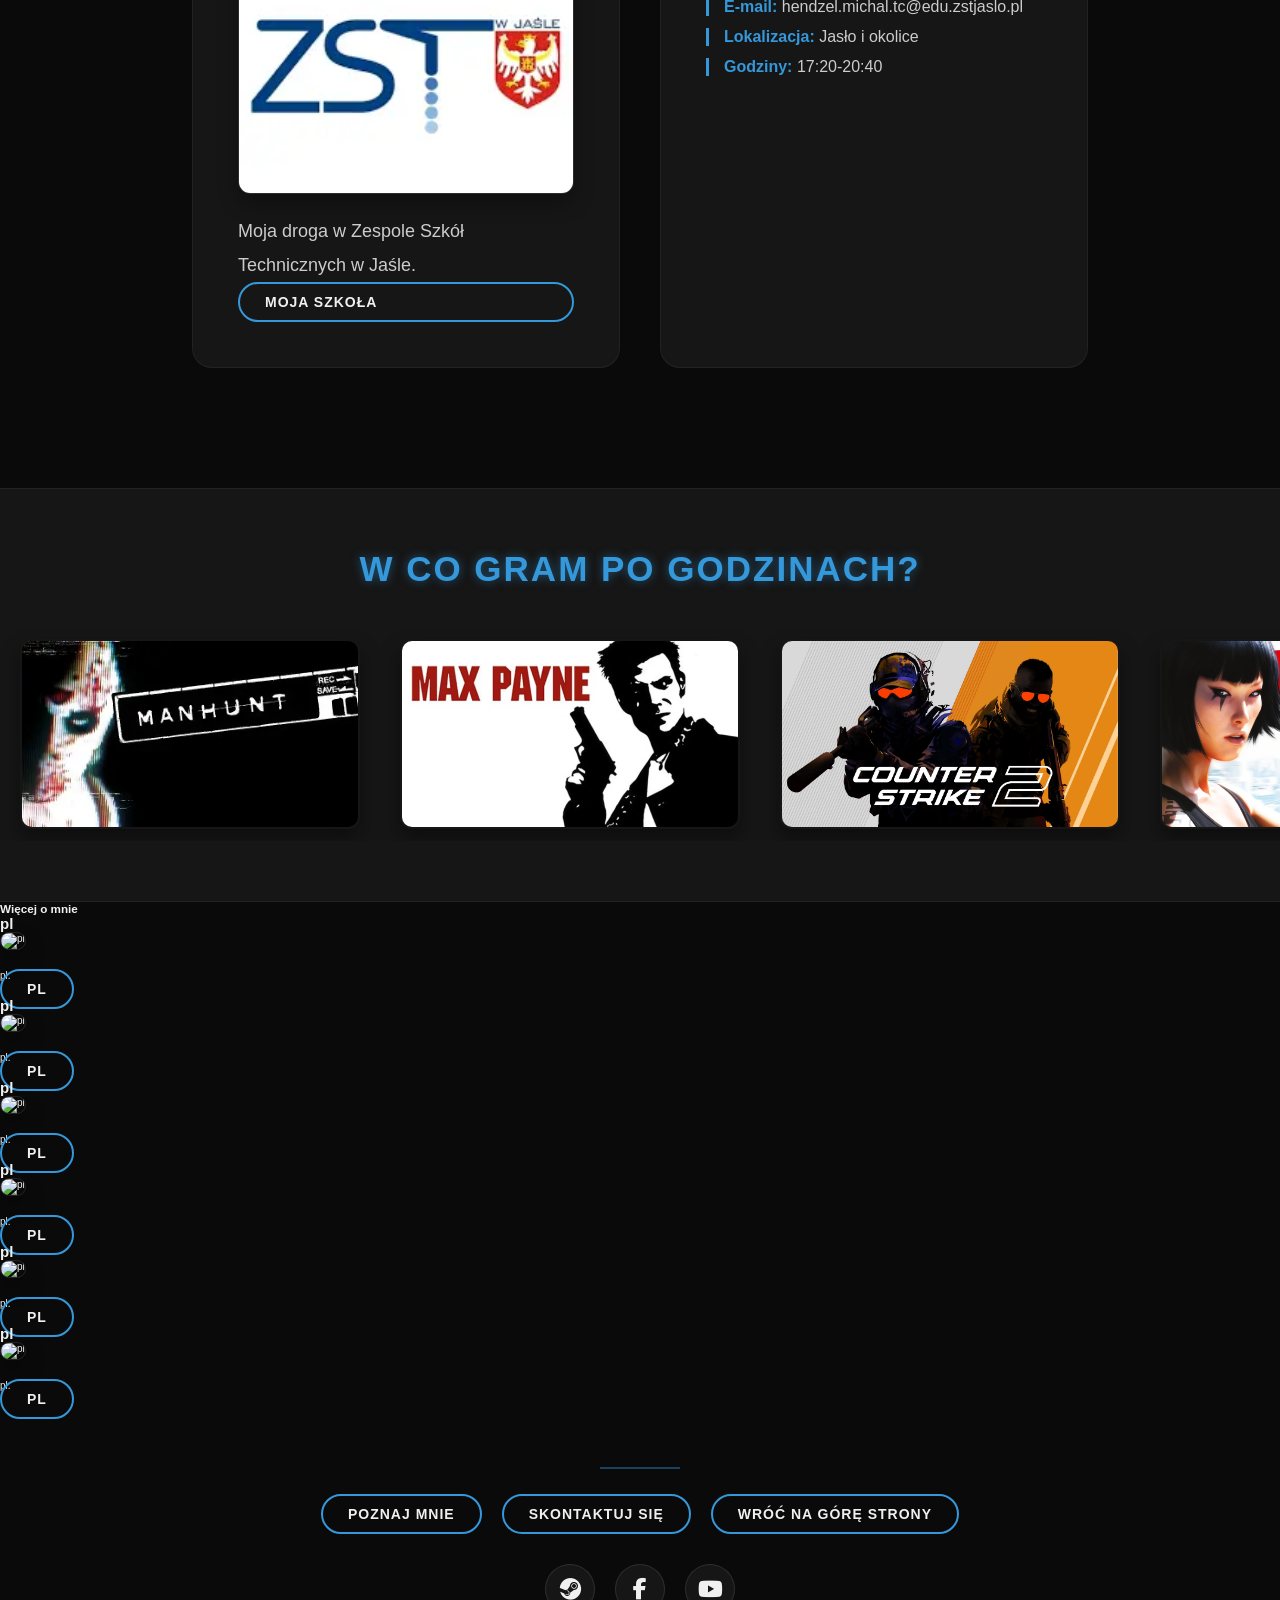
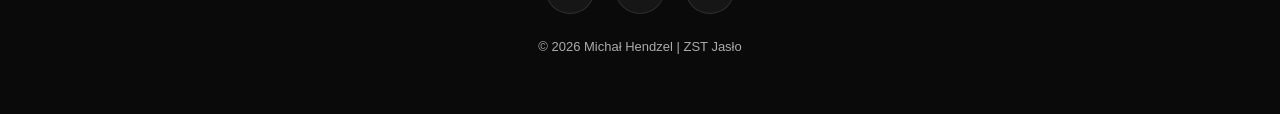
==== commit 8c4e86c3: "Update index.html" ====
--- a/index.html
+++ b/index.html
@@ -150,6 +150,30 @@
                 <p>pl.</p>
                 <a href="pl" class="footer-btn">pl</a>
             </section>
+            <section class="anothercontent">
+                <h2>pl</h2>
+                <img src="pl" alt="pl" class="card-img" loading="lazy">
+                <p>pl.</p>
+                <a href="pl" class="footer-btn">pl</a>
+            </section>
+            <section class="anothercontent">
+                <h2>pl</h2>
+                <img src="pl" alt="pl" class="card-img" loading="lazy">
+                <p>pl.</p>
+                <a href="pl" class="footer-btn">pl</a>
+            </section>
+            <section class="anothercontent">
+                <h2>pl</h2>
+                <img src="pl" alt="pl" class="card-img" loading="lazy">
+                <p>pl.</p>
+                <a href="pl" class="footer-btn">pl</a>
+            </section>
+            <section class="anothercontent">
+                <h2>pl</h2>
+                <img src="pl" alt="pl" class="card-img" loading="lazy">
+                <p>pl.</p>
+                <a href="pl" class="footer-btn">pl</a>
+            </section>
         </div>
     <footer>
             <div class="footer-line"></div>
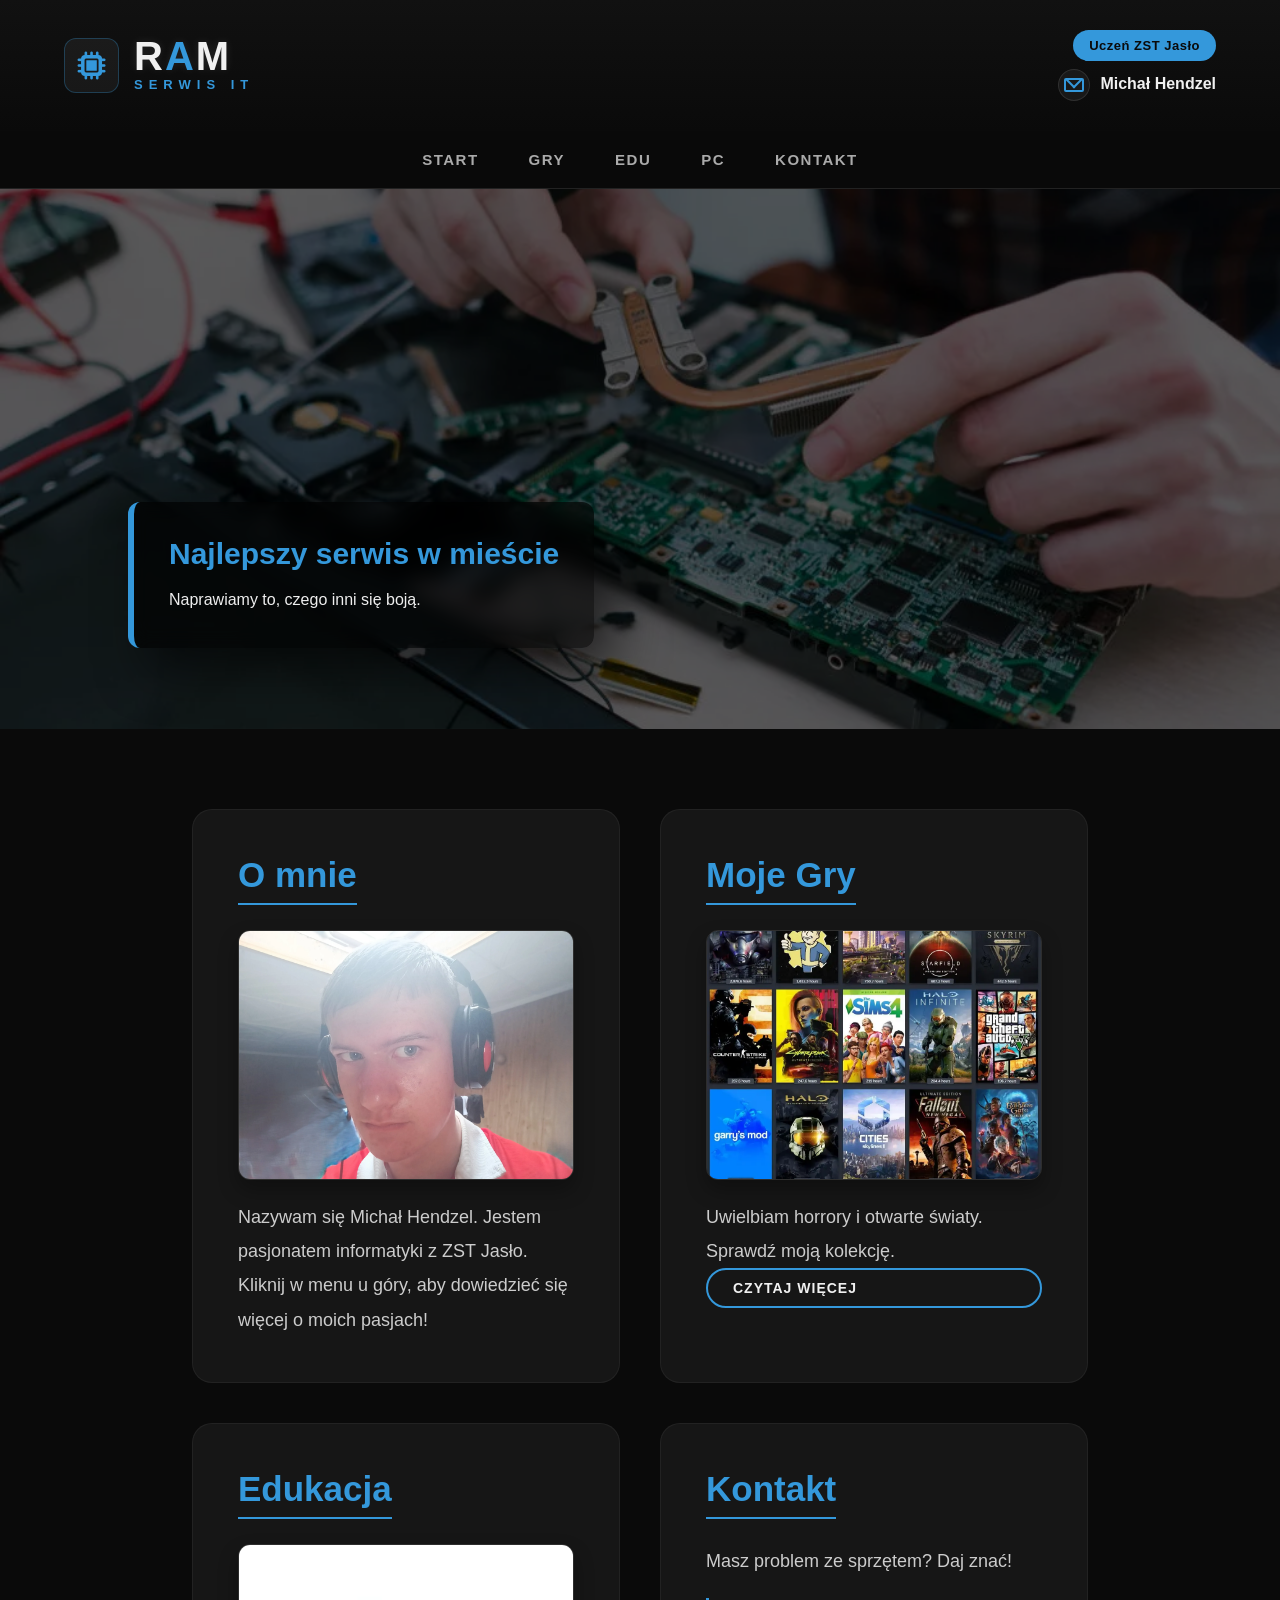
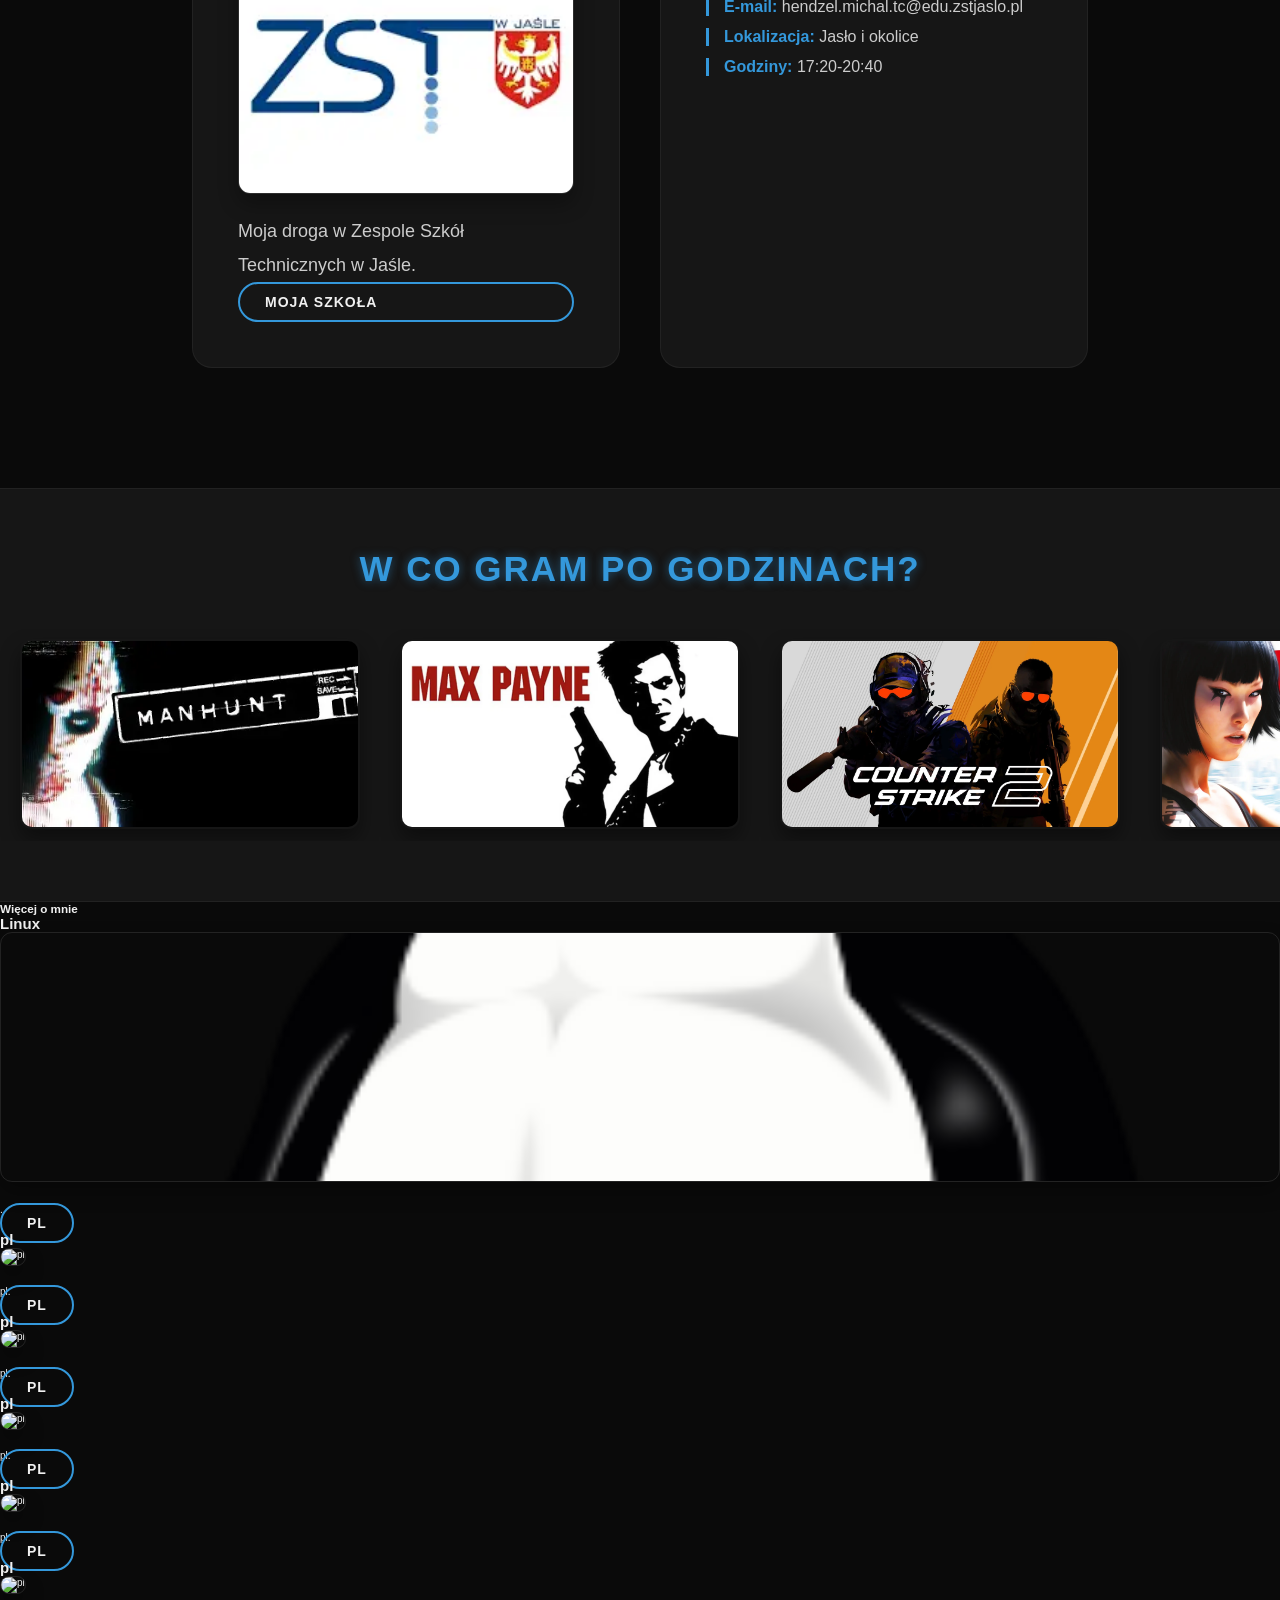
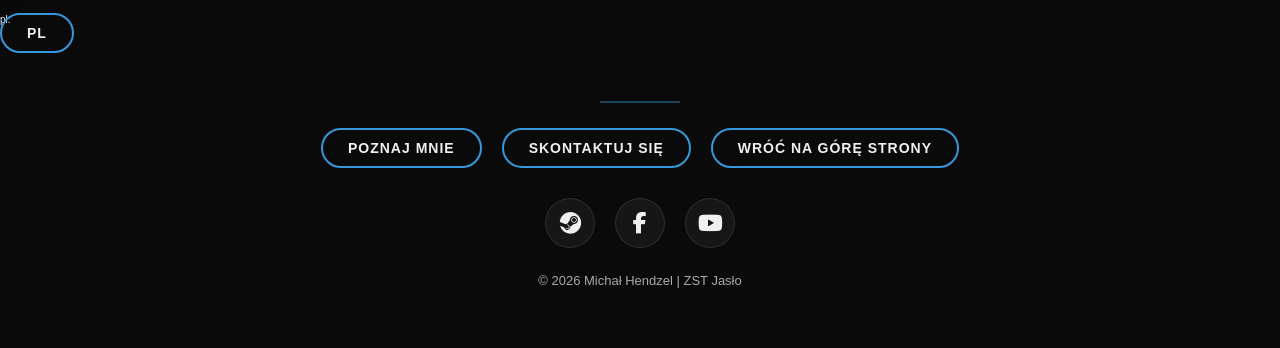
==== commit 34c829e0: "Update index.html" ====
--- a/index.html
+++ b/index.html
@@ -138,37 +138,37 @@
         </div>
     <div class="cards">
             <h3 class="cards-title">Więcej o mnie</h3>
-            <section class="anothercontent">
+            <section class="another-content">
+                <h2>Linux</h2>
+                <img src="./Linux.webp" alt="Linux" class="card-img" loading="lazy">
+                <p>.</p>
+                <a href="pl" class="footer-btn">pl</a>
+            </section>
+            <section class="another-content">
                 <h2>pl</h2>
                 <img src="pl" alt="pl" class="card-img" loading="lazy">
                 <p>pl.</p>
                 <a href="pl" class="footer-btn">pl</a>
             </section>
-            <section class="anothercontent">
+            <section class="another-content">
                 <h2>pl</h2>
                 <img src="pl" alt="pl" class="card-img" loading="lazy">
                 <p>pl.</p>
                 <a href="pl" class="footer-btn">pl</a>
             </section>
-            <section class="anothercontent">
+            <section class="another-content">
                 <h2>pl</h2>
                 <img src="pl" alt="pl" class="card-img" loading="lazy">
                 <p>pl.</p>
                 <a href="pl" class="footer-btn">pl</a>
             </section>
-            <section class="anothercontent">
+            <section class="another-content">
                 <h2>pl</h2>
                 <img src="pl" alt="pl" class="card-img" loading="lazy">
                 <p>pl.</p>
                 <a href="pl" class="footer-btn">pl</a>
             </section>
-            <section class="anothercontent">
-                <h2>pl</h2>
-                <img src="pl" alt="pl" class="card-img" loading="lazy">
-                <p>pl.</p>
-                <a href="pl" class="footer-btn">pl</a>
-            </section>
-            <section class="anothercontent">
+            <section class="another-content">
                 <h2>pl</h2>
                 <img src="pl" alt="pl" class="card-img" loading="lazy">
                 <p>pl.</p>
